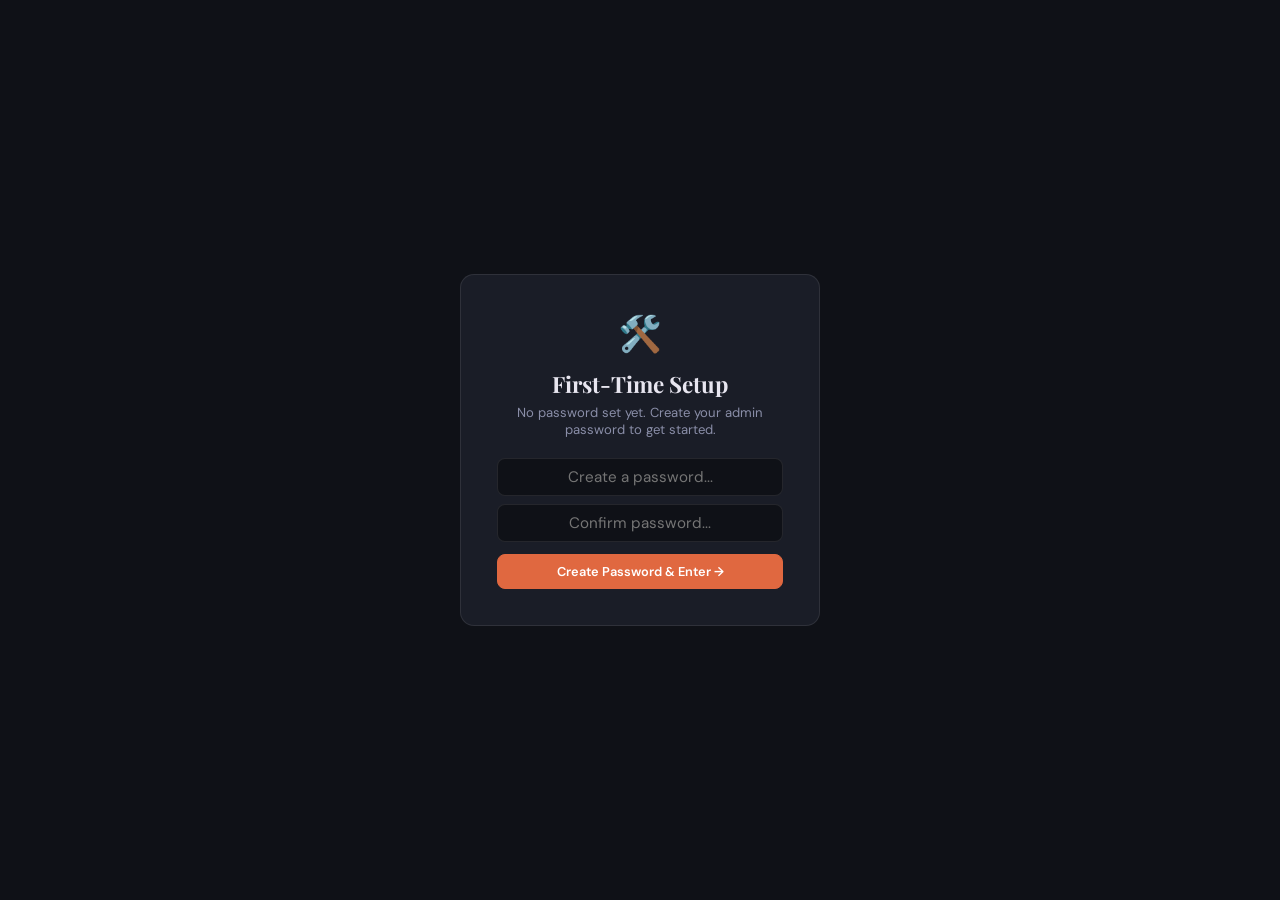
==== admin/index.html @ 73b7eb48 "shoponline files" ====
<!DOCTYPE html>
<html lang="en">
<head>
  <meta charset="UTF-8">
  <meta name="viewport" content="width=device-width, initial-scale=1.0">
  <title>Admin Dashboard — ShopOnline</title>
  <style>
    @import url('https://fonts.googleapis.com/css2?family=Playfair+Display:wght@700;900&family=DM+Sans:wght@300;400;500;600&family=DM+Mono:wght@400;500&display=swap');
    :root {
      --bg:#0f1117; --surf:#1a1d27; --surf2:#242838; --surf3:#2e3348;
      --txt:#e8e6f0; --txt2:#8a8ea8; --line:rgba(255,255,255,.09);
      --terra:#e06840; --gold:#f0b040; --green:#40c080; --err:#e05060; --blue:#5888f8;
      --r:8px; --rl:14px;
    }
    *,*::before,*::after{box-sizing:border-box;margin:0;padding:0}
    html,body{height:100%;overflow:hidden}
    body{font-family:'DM Sans',sans-serif;background:var(--bg);color:var(--txt);font-size:14px}
    a{color:inherit;text-decoration:none}
    button{cursor:pointer;font-family:inherit}
    input,textarea,select{font-family:inherit}
    h1,h2,h3,h4{font-family:'Playfair Display',serif;line-height:1.2}
    ::-webkit-scrollbar{width:6px;height:6px}
    ::-webkit-scrollbar-track{background:var(--surf)}
    ::-webkit-scrollbar-thumb{background:var(--surf3);border-radius:4px}

    /* LAYOUT */
    .layout{display:grid;grid-template-columns:220px 1fr;height:100vh}
    .sidebar{background:var(--surf);border-right:1px solid var(--line);display:flex;flex-direction:column;overflow:hidden}
    .logo{padding:18px 16px;border-bottom:1px solid var(--line)}
    .logo-title{font-size:1.15rem;font-weight:900;color:var(--txt)}
    .logo-title span{color:var(--terra)}
    .logo-sub{font-size:.7rem;color:var(--txt2);margin-top:2px}
    .sidenav{flex:1;overflow-y:auto;padding:10px 8px}
    .nav-group{font-size:.65rem;font-weight:700;letter-spacing:.1em;text-transform:uppercase;color:var(--txt2);padding:12px 10px 5px}
    .nav-item{display:flex;align-items:center;gap:9px;padding:9px 10px;border-radius:var(--r);color:var(--txt2);font-size:.84rem;font-weight:500;cursor:pointer;transition:all .15s;margin-bottom:1px;border:none;background:none;width:100%;text-align:left}
    .nav-item:hover{background:var(--surf2);color:var(--txt)}
    .nav-item.active{background:rgba(224,104,64,.15);color:var(--terra)}
    .nav-item .ni{font-size:.95rem;width:18px;flex-shrink:0}
    .nav-badge{margin-left:auto;background:var(--terra);color:#fff;font-size:.65rem;font-weight:700;padding:2px 6px;border-radius:10px}
    .sidebar-foot{padding:10px 8px;border-top:1px solid var(--line)}
    .sidebar-foot a{display:flex;align-items:center;gap:8px;padding:8px 10px;font-size:.8rem;color:var(--txt2);border-radius:var(--r);transition:color .15s}
    .sidebar-foot a:hover{color:var(--terra)}

    /* MAIN */
    .main{display:flex;flex-direction:column;overflow:hidden}
    .topbar{display:flex;align-items:center;justify-content:space-between;padding:0 20px;height:52px;border-bottom:1px solid var(--line);background:var(--surf);flex-shrink:0;gap:12px}
    .topbar-left{display:flex;align-items:center;gap:10px}
    .topbar-title{font-size:.92rem;font-weight:600}
    .dirty-dot{width:7px;height:7px;background:var(--gold);border-radius:50%;display:none}
    .dirty-dot.show{display:block}
    .topbar-right{display:flex;gap:8px}
    .content{flex:1;overflow-y:auto;padding:20px}

    /* CARDS */
    .card{background:var(--surf);border:1px solid var(--line);border-radius:var(--rl);padding:18px}
    .card-sm{padding:14px}
    .grid2{display:grid;grid-template-columns:1fr 1fr;gap:16px}
    .grid3{display:grid;grid-template-columns:1fr 1fr 1fr;gap:16px}
    .grid4{display:grid;grid-template-columns:repeat(4,1fr);gap:14px;margin-bottom:20px}
    .stat-n{font-family:'Playfair Display',serif;font-size:1.9rem;font-weight:900;line-height:1}
    .stat-l{font-size:.72rem;color:var(--txt2);text-transform:uppercase;letter-spacing:.06em;margin-top:4px}

    /* BUTTONS */
    .btn{display:inline-flex;align-items:center;gap:6px;padding:8px 14px;border-radius:var(--r);font-size:.8rem;font-weight:600;border:1.5px solid transparent;transition:all .15s;cursor:pointer;white-space:nowrap}
    .btn-p{background:var(--terra);color:#fff;border-color:var(--terra)}
    .btn-p:hover{filter:brightness(1.1)}
    .btn-g{background:transparent;color:var(--txt2);border-color:var(--line)}
    .btn-g:hover{color:var(--txt);border-color:var(--txt2)}
    .btn-ok{background:var(--green);color:#1a1d27;border-color:var(--green)}
    .btn-ok:hover{filter:brightness(1.05)}
    .btn-red{background:transparent;color:var(--err);border-color:var(--err)}
    .btn-red:hover{background:var(--err);color:#fff}
    .btn-blue{background:var(--blue);color:#fff;border-color:var(--blue)}
    .btn-sm{padding:5px 10px;font-size:.75rem}
    .btn:disabled{opacity:.5;cursor:not-allowed}

    /* FORMS */
    .fg{margin-bottom:14px}
    .fl{display:block;font-size:.72rem;font-weight:700;color:var(--txt2);margin-bottom:4px;text-transform:uppercase;letter-spacing:.05em}
    .fi,.fs,.ft{width:100%;padding:8px 11px;background:var(--bg);border:1.5px solid var(--line);border-radius:var(--r);font-size:.84rem;color:var(--txt);outline:none;transition:border-color .15s}
    .fi:focus,.fs:focus,.ft:focus{border-color:var(--terra)}
    .ft{resize:vertical;min-height:70px}
    .fs{appearance:none;cursor:pointer}
    .fi-mono{font-family:'DM Mono',monospace;font-size:.8rem}
    .toggle-row{display:flex;align-items:center;gap:10px;padding:10px;background:var(--surf2);border-radius:var(--r)}
    .toggle-label{flex:1;font-size:.84rem}
    .toggle-sub{font-size:.72rem;color:var(--txt2)}
    input[type=checkbox]{width:36px;height:20px;accent-color:var(--terra);cursor:pointer;flex-shrink:0}
    input[type=color]{width:34px;height:34px;border:1.5px solid var(--line);border-radius:var(--r);cursor:pointer;background:none;padding:2px}

    /* TABLE */
    .tbl{width:100%;border-collapse:collapse}
    .tbl th{text-align:left;padding:9px 12px;font-size:.7rem;font-weight:700;letter-spacing:.07em;text-transform:uppercase;color:var(--txt2);border-bottom:1px solid var(--line)}
    .tbl td{padding:10px 12px;font-size:.82rem;border-bottom:1px solid var(--line);vertical-align:middle}
    .tbl tr:last-child td{border-bottom:none}
    .tbl tr:hover td{background:rgba(255,255,255,.02)}

    /* BADGE */
    .badge{display:inline-block;padding:3px 8px;border-radius:100px;font-size:.68rem;font-weight:700}
    .b-new{background:rgba(88,136,248,.18);color:var(--blue)}
    .b-contacted{background:rgba(240,176,64,.18);color:var(--gold)}
    .b-done{background:rgba(64,192,128,.18);color:var(--green)}

    /* PUBLISH */
    .pub-bar{background:rgba(224,104,64,.1);border:1px solid rgba(224,104,64,.25);border-radius:var(--r);padding:12px 16px;display:flex;align-items:center;justify-content:space-between;margin-bottom:18px;gap:12px}
    .pub-bar p{font-size:.8rem;color:var(--terra)}

    /* MODAL */
    .modal-bg{position:fixed;inset:0;background:rgba(0,0,0,.75);z-index:9000;display:flex;align-items:center;justify-content:center;padding:16px}
    .modal{background:var(--surf);border:1px solid var(--line);border-radius:var(--rl);padding:24px;max-width:640px;width:100%;max-height:85vh;overflow-y:auto}
    .modal-head{display:flex;justify-content:space-between;align-items:center;margin-bottom:18px}
    .modal-head h3{font-size:1.1rem}

    /* LOADING */
    .ov{position:fixed;inset:0;background:rgba(15,17,23,.8);z-index:9999;display:flex;align-items:center;justify-content:center}
    .spin{width:34px;height:34px;border:3px solid rgba(224,104,64,.2);border-top-color:var(--terra);border-radius:50%;animation:spin .65s linear infinite}
    @keyframes spin{to{transform:rotate(360deg)}}

    /* TOAST */
    .toasts{position:fixed;top:14px;right:14px;z-index:9998;display:flex;flex-direction:column;gap:8px}
    .toast{background:var(--surf2);color:var(--txt);padding:10px 14px;border-radius:var(--r);font-size:.8rem;font-weight:500;border-left:3px solid var(--terra);box-shadow:0 8px 24px rgba(0,0,0,.5);animation:tin .25s ease;max-width:300px}
    .toast.ok{border-left-color:var(--green)}
    .toast.err{border-left-color:var(--err)}
    @keyframes tin{from{opacity:0;transform:translateX(16px)}to{opacity:1;transform:none}}

    /* AUTH GATE */
    .gate{position:fixed;inset:0;background:var(--bg);display:flex;align-items:center;justify-content:center;z-index:9999}
    .gate-box{background:var(--surf);border:1px solid var(--line);border-radius:var(--rl);padding:36px;max-width:360px;width:90%;text-align:center}

    /* SECTION HEADERS */
    .sh{display:flex;align-items:center;justify-content:space-between;margin-bottom:14px}
    .sh-t{font-size:.88rem;font-weight:700}

    /* Plan editor card */
    .plan-card{border:1px solid var(--line);border-radius:var(--rl);padding:14px;margin-bottom:12px}
    .plan-card.featured{border-color:var(--terra)}

    /* Code block */
    .code-block{background:var(--bg);border:1px solid var(--line);border-radius:var(--r);padding:14px;font-family:'DM Mono',monospace;font-size:.75rem;color:var(--green);white-space:pre-wrap;overflow-x:auto;max-height:300px;overflow-y:auto}

    /* Steps indicator */
    .step-ind{display:flex;gap:8px;margin-bottom:18px}
    .step-dot{width:8px;height:8px;border-radius:50%;background:var(--surf3)}
    .step-dot.done{background:var(--green)}
    .step-dot.active{background:var(--terra)}

    @media(max-width:800px){
      .layout{grid-template-columns:1fr}
      .sidebar{display:none}
      .grid4{grid-template-columns:1fr 1fr}
    }
  </style>
</head>
<body>

<!-- AUTH GATE -->
<div class="gate" id="gate">
  <div class="gate-box">
    <div id="gateSetup" style="display:none">
      <div style="font-size:2.2rem;margin-bottom:14px">🛠️</div>
      <h2 style="font-size:1.4rem;margin-bottom:6px">First-Time Setup</h2>
      <p style="font-size:.82rem;color:var(--txt2);margin-bottom:20px">No password set yet. Create your admin password to get started.</p>
      <input type="password" id="pwSetup" class="fi" placeholder="Create a password..." style="text-align:center;margin-bottom:8px;font-size:.95rem" autocomplete="new-password">
      <input type="password" id="pwSetupConfirm" class="fi" placeholder="Confirm password..." style="text-align:center;margin-bottom:4px;font-size:.95rem" autocomplete="new-password">
      <div id="pwSetupErr" style="display:none;font-size:.72rem;color:var(--err);margin-bottom:10px;text-align:left">❌ Passwords don't match or too short (min 6 chars)</div>
      <button class="btn btn-p" style="width:100%;justify-content:center;margin-top:8px" onclick="setupPassword()">Create Password & Enter →</button>
    </div>
    <div id="gateLogin">
      <div style="font-size:2.2rem;margin-bottom:14px">🔒</div>
      <h2 style="font-size:1.4rem;margin-bottom:6px">Admin Access</h2>
      <p style="font-size:.82rem;color:var(--txt2);margin-bottom:20px">Enter your password to open the dashboard</p>
      <input type="password" id="pwInput" class="fi" placeholder="Password..." style="text-align:center;margin-bottom:12px;font-size:.95rem" autocomplete="current-password">
      <button class="btn btn-p" style="width:100%;justify-content:center" onclick="checkAuth()">Unlock Dashboard →</button>
    </div>
  </div>
</div>

<!-- MAIN LAYOUT -->
<div class="layout" id="app" style="display:none">

  <!-- SIDEBAR -->
  <aside class="sidebar">
    <div class="logo">
      <div class="logo-title">Shop<span>Online</span></div>
      <div class="logo-sub">Admin Panel</div>
    </div>
    <nav class="sidenav">
      <div class="nav-group">Dashboard</div>
      <button class="nav-item active" data-p="overview" onclick="nav(this)"><span class="ni">📊</span>Overview<span class="nav-badge" id="nbNew" style="display:none">0</span></button>
      <button class="nav-item" data-p="clients" onclick="nav(this)"><span class="ni">📥</span>Submissions</button>

      <div class="nav-group">Content</div>
      <button class="nav-item" data-p="site" onclick="nav(this)"><span class="ni">⚙️</span>Site Settings</button>
      <button class="nav-item" data-p="hero" onclick="nav(this)"><span class="ni">🏠</span>Hero Section</button>
      <button class="nav-item" data-p="services" onclick="nav(this)"><span class="ni">🛠️</span>Services</button>
      <button class="nav-item" data-p="portfolio" onclick="nav(this)"><span class="ni">🖼️</span>Portfolio</button>
      <button class="nav-item" data-p="pricing" onclick="nav(this)"><span class="ni">💰</span>Pricing Plans</button>
      <button class="nav-item" data-p="testimonials" onclick="nav(this)"><span class="ni">⭐</span>Testimonials</button>

      <div class="nav-group">System</div>
      <button class="nav-item" data-p="integrations" onclick="nav(this)"><span class="ni">🔗</span>Integrations</button>
      <button class="nav-item" data-p="publish" onclick="nav(this)"><span class="ni">🚀</span>Publish & Deploy</button>
      <button class="nav-item" data-p="settings" onclick="nav(this)"><span class="ni">🔑</span>Password & Security</button>
    </nav>
    <div class="sidebar-foot">
      <a href="/" target="_blank"><span>←</span> View Website</a>
      <a href="#" onclick="logout()"><span>🚪</span> Logout</a>
    </div>
  </aside>

  <!-- MAIN -->
  <div class="main">
    <div class="topbar">
      <div class="topbar-left">
        <div class="topbar-title" id="topTitle">Overview</div>
        <div class="dirty-dot" id="dirtyDot" title="Unsaved changes"></div>
      </div>
      <div class="topbar-right">
        <button class="btn btn-g btn-sm" onclick="loadAll()">↻ Reload</button>
        <button class="btn btn-g btn-sm" onclick="saveLocal()">💾 Save</button>
        <button class="btn btn-p btn-sm" onclick="nav(document.querySelector('[data-p=publish]'))">🚀 Publish</button>
      </div>
    </div>
    <div class="content" id="pg"></div>
  </div>
</div>

<!-- OVERLAYS -->
<div class="ov" id="ov" style="display:none"><div class="spin"></div></div>
<div class="toasts" id="tc"></div>

<!-- MODAL CONTAINER -->
<div class="modal-bg" id="modalBg" style="display:none" onclick="if(event.target===this)closeModal()">
  <div class="modal" id="modalBox"></div>
</div>

<script>
'use strict';
/* =============================================
   STATE
   ============================================= */
let S = { site:{}, pages:{}, clients:{submissions:[]}, dirty:false, currentPage:'overview', githubToken:'' };

/* =============================================
   AUTH
   ============================================= */
const PASS = localStorage.getItem('so_adm_p') || '';

function checkAuth(){
  const v = document.getElementById('pwInput').value;
  if(v===PASS || v===atob(localStorage.getItem('so_adm_h')||'')){
    localStorage.setItem('so_admin','true');
    localStorage.setItem('so_adm_h', btoa(v));
    document.getElementById('gate').style.display='none';
    document.getElementById('app').style.display='grid';
    loadAll();
  } else {
    toast('Incorrect password','err');
    document.getElementById('pwInput').value='';
  }
}
document.getElementById('pwInput').addEventListener('keydown',e=>{if(e.key==='Enter')checkAuth()});
document.getElementById('pwSetup').addEventListener('keydown',e=>{if(e.key==='Enter')document.getElementById('pwSetupConfirm').focus()});
document.getElementById('pwSetupConfirm').addEventListener('keydown',e=>{if(e.key==='Enter')setupPassword()});

function setupPassword(){
  const p1 = document.getElementById('pwSetup').value;
  const p2 = document.getElementById('pwSetupConfirm').value;
  const err = document.getElementById('pwSetupErr');
  if(p1.length < 6 || p1 !== p2){ err.style.display='block'; return; }
  err.style.display='none';
  localStorage.setItem('so_adm_p', p1);
  localStorage.setItem('so_adm_h', btoa(p1));
  localStorage.setItem('so_admin','true');
  document.getElementById('gate').style.display='none';
  document.getElementById('app').style.display='grid';
  loadAll();
}

function logout(){
  localStorage.removeItem('so_admin');
  location.reload();
}

window.addEventListener('DOMContentLoaded',()=>{
  S.githubToken = localStorage.getItem('so_gh_token')||'';
  const alreadyIn = localStorage.getItem('so_admin')==='true'
                 || new URLSearchParams(location.search).get('admin')==='true';
  if(alreadyIn){
    document.getElementById('gate').style.display='none';
    document.getElementById('app').style.display='grid';
    loadAll();
    return;
  }
  // Show gate — decide login vs first-run setup
  const hasPassword = !!localStorage.getItem('so_adm_p');
  document.getElementById('gate').style.display='flex';
  document.getElementById('gateLogin').style.display = hasPassword ? 'block' : 'none';
  document.getElementById('gateSetup').style.display = hasPassword ? 'none' : 'block';
});

/* =============================================
   DATA LOADING
   ============================================= */
async function loadAll(){
  showOv(true);
  try {
    const v = '?v='+Date.now();
    [S.site, S.pages, S.clients] = await Promise.all([
      fetch('/data/site.json'+v).then(r=>r.json()).catch(()=>({})),
      fetch('/data/pages.json'+v).then(r=>r.json()).catch(()=>({})),
      fetch('/data/clients.json'+v).then(r=>r.json()).catch(()=>({submissions:[]}))
    ]);
    // merge localStorage submissions
    try{
      const loc = JSON.parse(localStorage.getItem('so_submissions')||'[]');
      const ids = new Set((S.clients.submissions||[]).map(x=>x.id));
      loc.filter(x=>!ids.has(x.id)).forEach(x=>S.clients.submissions.unshift(x));
    }catch(e){}
    // restore local edits
    try{
      const ls = localStorage.getItem('so_site_data'); if(ls) S.site=JSON.parse(ls);
      const lp = localStorage.getItem('so_pages_data'); if(lp) S.pages=JSON.parse(lp);
    }catch(e){}
    updateBadge();
    render();
  } catch(e){ toast('Load error: '+e.message,'err'); }
  showOv(false);
}

function saveLocal(){
  localStorage.setItem('so_site_data', JSON.stringify(S.site));
  localStorage.setItem('so_pages_data', JSON.stringify(S.pages));
  S.dirty=false;
  document.getElementById('dirtyDot').classList.remove('show');
  toast('Saved locally. Click Publish to deploy.','ok');
}

function markDirty(){
  S.dirty=true;
  document.getElementById('dirtyDot').classList.add('show');
}

function updateBadge(){
  const n = (S.clients.submissions||[]).filter(x=>x.status==='new'||!x.status).length;
  const el = document.getElementById('nbNew');
  if(el){ el.textContent=n; el.style.display=n?'inline':'none'; }
}

/* =============================================
   NAVIGATION
   ============================================= */
function nav(el){
  if(!el) return;
  document.querySelectorAll('.nav-item').forEach(x=>x.classList.remove('active'));
  el.classList.add('active');
  S.currentPage = el.dataset.p;
  document.getElementById('topTitle').textContent = el.textContent.trim().replace(/\d+$/,'');
  render();
}

function render(){
  const map = {overview,clients,site,hero,services,portfolio,pricing,testimonials,integrations,publish,settings};
  const html = map[S.currentPage] ? map[S.currentPage]() : '<p style="color:var(--txt2)">Page coming soon</p>';
  document.getElementById('pg').innerHTML = html;
  bindAll();
}

/* =============================================
   TOAST / OV / MODAL
   ============================================= */
function toast(msg,type=''){
  const t=document.createElement('div');
  t.className='toast '+(type||'');
  t.textContent=msg;
  document.getElementById('tc').appendChild(t);
  setTimeout(()=>{t.style.opacity='0';t.style.transform='translateX(14px)';t.style.transition='all .25s';setTimeout(()=>t.remove(),250)},3200);
}
function showOv(s){ document.getElementById('ov').style.display=s?'flex':'none'; }
function openModal(html){ document.getElementById('modalBox').innerHTML=html; document.getElementById('modalBg').style.display='flex'; }
function closeModal(){ document.getElementById('modalBg').style.display='none'; }

/* =============================================
   BIND EVENTS (called after each render)
   ============================================= */
function bindAll(){
  // Auto-bind data-bind inputs
  document.querySelectorAll('[data-bind]').forEach(el=>{
    el.addEventListener('input',()=>{
      const path = el.dataset.bind.split('.');
      let obj = S[path[0]];
      if(!obj) return;
      for(let i=1;i<path.length-1;i++){
        if(obj[path[i]]===undefined) obj[path[i]]={};
        obj=obj[path[i]];
      }
      obj[path[path.length-1]] = el.type==='checkbox' ? el.checked : el.value;
      markDirty();
    });
  });
}

/* =============================================
   PAGE: OVERVIEW
   ============================================= */
function overview(){
  const subs = S.clients.submissions||[];
  const newC = subs.filter(x=>!x.status||x.status==='new').length;
  const now = new Date();
  const monthC = subs.filter(x=>{ const d=new Date(x.timestamp); return d.getMonth()===now.getMonth()&&d.getFullYear()===now.getFullYear(); }).length;
  const recent = subs.slice(0,6);
  return `
  <div class="grid4">
    <div class="card stat-card"><div class="stat-l">Total Leads</div><div class="stat-n" style="color:var(--terra)">${subs.length}</div></div>
    <div class="card stat-card"><div class="stat-l">New (Unread)</div><div class="stat-n" style="color:var(--blue)">${newC}</div></div>
    <div class="card stat-card"><div class="stat-l">This Month</div><div class="stat-n" style="color:var(--green)">${monthC}</div></div>
    <div class="card stat-card"><div class="stat-l">Plans Active</div><div class="stat-n">${(S.pages.pricing?.plans||[]).length}</div></div>
  </div>
  <div class="grid2">
    <div class="card">
      <div class="sh"><div class="sh-t">Recent Submissions</div><button class="btn btn-g btn-sm" onclick="nav(document.querySelector('[data-p=clients]'))">All →</button></div>
      ${recent.length ? recent.map(s=>`
        <div style="display:flex;justify-content:space-between;align-items:center;padding:9px 0;border-bottom:1px solid var(--line)">
          <div>
            <div style="font-weight:600;font-size:.84rem">${esc(s.shopName||'?')}</div>
            <div style="font-size:.72rem;color:var(--txt2)">${esc(s.name)} · ${esc(s.category||'')}</div>
          </div>
          <span class="badge b-${s.status||'new'}">${s.status||'new'}</span>
        </div>`).join('') : '<p style="color:var(--txt2);font-size:.82rem;padding:12px 0">No submissions yet</p>'}
    </div>
    <div class="card">
      <div class="sh-t" style="margin-bottom:14px">Quick Actions</div>
      <div style="display:flex;flex-direction:column;gap:8px">
        <button class="btn btn-g" style="justify-content:flex-start" onclick="nav(document.querySelector('[data-p=site]'))">⚙️ Edit Site Settings</button>
        <button class="btn btn-g" style="justify-content:flex-start" onclick="nav(document.querySelector('[data-p=pricing]'))">💰 Update Pricing Plans</button>
        <button class="btn btn-g" style="justify-content:flex-start" onclick="nav(document.querySelector('[data-p=portfolio]'))">🖼️ Add Portfolio Item</button>
        <button class="btn btn-g" style="justify-content:flex-start" onclick="nav(document.querySelector('[data-p=testimonials]'))">⭐ Edit Testimonials</button>
        <button class="btn btn-g" style="justify-content:flex-start" onclick="nav(document.querySelector('[data-p=publish]'))">🚀 Deploy to GitHub</button>
        <a href="/" target="_blank" class="btn btn-g" style="justify-content:flex-start">👁️ View Live Site</a>
      </div>
    </div>
  </div>`;
}

/* =============================================
   PAGE: CLIENTS
   ============================================= */
function clients(){
  const subs = S.clients.submissions||[];
  return `
  <div class="sh">
    <div>
      <div style="font-size:.92rem;font-weight:700">Client Submissions</div>
      <div style="font-size:.72rem;color:var(--txt2);margin-top:2px">${subs.length} total · Sources: form + localStorage</div>
    </div>
    <div style="display:flex;gap:8px">
      <button class="btn btn-g btn-sm" onclick="clearLocalSubs()">🗑️ Clear Local</button>
      <button class="btn btn-g btn-sm" onclick="exportCSV()">📥 CSV Export</button>
    </div>
  </div>
  <div class="card" style="overflow-x:auto">
    <table class="tbl">
      <thead>
        <tr>
          <th>#</th><th>Shop / Name</th><th>Category</th><th>Contact</th>
          <th>Budget</th><th>Date</th><th>Status</th><th>Actions</th>
        </tr>
      </thead>
      <tbody>
        ${subs.length ? subs.map((s,i)=>`
          <tr>
            <td style="color:var(--txt2);font-size:.72rem">${i+1}</td>
            <td>
              <div style="font-weight:600">${esc(s.shopName||'?')}</div>
              <div style="font-size:.72rem;color:var(--txt2)">${esc(s.name)}</div>
            </td>
            <td><div style="font-size:.78rem">${esc(s.category||'?')}</div></td>
            <td>
              <div style="font-size:.78rem">${esc(s.whatsapp||'')}</div>
              <div style="font-size:.72rem;color:var(--txt2)">${esc(s.email||'')}</div>
            </td>
            <td style="font-size:.78rem">${esc(s.budget||'—')}</td>
            <td style="font-size:.72rem;color:var(--txt2)">${s.timestamp ? new Date(s.timestamp).toLocaleDateString('en-IN') : '?'}</td>
            <td>
              <select class="fs" style="font-size:.72rem;padding:4px 8px" onchange="setStatus(${i},this.value)">
                <option value="new" ${(!s.status||s.status==='new')?'selected':''}>🔵 New</option>
                <option value="contacted" ${s.status==='contacted'?'selected':''}>🟡 Contacted</option>
                <option value="done" ${s.status==='done'?'selected':''}>🟢 Done</option>
              </select>
            </td>
            <td>
              <button class="btn btn-g btn-sm" onclick="viewSub(${i})">View</button>
            </td>
          </tr>`).join('')
        : `<tr><td colspan="8" style="text-align:center;padding:40px;color:var(--txt2)">No submissions yet. They appear here when the form is filled.</td></tr>`}
      </tbody>
    </table>
  </div>`;
}

function setStatus(i,val){
  S.clients.submissions[i].status = val;
  updateBadge();
  toast('Status updated','ok');
  // Persist to localStorage
  localStorage.setItem('so_submissions', JSON.stringify(S.clients.submissions.filter(s=>s.id?.startsWith('c_')&&!s.id?.startsWith('c_sample'))));
}

function viewSub(i){
  const s = S.clients.submissions[i];
  if(!s) return;
  const features = s.features ? Object.entries(s.features).filter(([,v])=>v).map(([k])=>k).join(', ')||'None' : 'N/A';
  openModal(`
    <div class="modal-head">
      <h3>${esc(s.shopName)}</h3>
      <button class="btn btn-g btn-sm" onclick="closeModal()">✕ Close</button>
    </div>
    <div class="grid2" style="gap:14px;margin-bottom:14px">
      <div class="fg"><div class="fl">Name</div><div class="fi-mono" style="padding:8px;background:var(--bg);border-radius:var(--r)">${esc(s.name)}</div></div>
      <div class="fg"><div class="fl">Category</div><div class="fi-mono" style="padding:8px;background:var(--bg);border-radius:var(--r)">${esc(s.category)}</div></div>
      <div class="fg"><div class="fl">WhatsApp</div><div>${esc(s.whatsapp)} <a href="https://wa.me/${s.whatsapp?.replace(/\D/g,'')}" target="_blank" style="color:var(--green);font-size:.75rem;margin-left:6px">Open →</a></div></div>
      <div class="fg"><div class="fl">Email</div><div>${esc(s.email)}</div></div>
      <div class="fg"><div class="fl">Location</div><div>${esc(s.location)}</div></div>
      <div class="fg"><div class="fl">Budget</div><div>${esc(s.budget)}</div></div>
      <div class="fg"><div class="fl">Timeline</div><div>${esc(s.timeline||'—')}</div></div>
      <div class="fg"><div class="fl">Pages</div><div>${(s.pages||[]).join(', ')||'—'}</div></div>
    </div>
    <div class="fg"><div class="fl">Features</div><div>${features}</div></div>
    <div class="fg"><div class="fl">Additional Requirements</div><div style="white-space:pre-wrap;font-size:.8rem;color:var(--txt2)">${esc(s.additionalRequirements||'—')}</div></div>
    ${s.promptSummary ? `
    <div class="fg">
      <div class="fl">Auto-Generated Prompt Summary</div>
      <div class="code-block">${esc(s.promptSummary)}</div>
      <button class="btn btn-g btn-sm" style="margin-top:8px" onclick="navigator.clipboard.writeText(${JSON.stringify(s.promptSummary)}).then(()=>toast('Copied!','ok'))">📋 Copy Prompt</button>
    </div>` : ''}
    <div style="display:flex;gap:8px;margin-top:16px">
      <a href="https://wa.me/${(s.whatsapp||'').replace(/\D/g,'')}?text=Hi+${encodeURIComponent(s.name)}%2C+this+is+ShopOnline+regarding+your+enquiry." target="_blank" class="btn btn-ok">💬 WhatsApp</a>
      <a href="mailto:${s.email}?subject=Your ShopOnline Enquiry&body=Hi ${s.name}," class="btn btn-blue">📧 Email</a>
    </div>
  `);
}

function exportCSV(){
  const subs = S.clients.submissions||[];
  if(!subs.length){toast('No submissions to export','err');return;}
  const headers = ['id','timestamp','name','shopName','category','whatsapp','email','location','budget','timeline','status'];
  const rows = subs.map(s=>headers.map(h=>`"${(s[h]||'').toString().replace(/"/g,'""')}"`).join(','));
  const csv = [headers.join(','),...rows].join('\n');
  const a=document.createElement('a');
  a.href='data:text/csv;charset=utf-8,'+encodeURIComponent(csv);
  a.download='shoponline_leads_'+new Date().toISOString().slice(0,10)+'.csv';
  a.click();
  toast('CSV exported','ok');
}

function clearLocalSubs(){
  if(!confirm('Remove locally-stored submissions? (Does not affect server data)')) return;
  localStorage.removeItem('so_submissions');
  S.clients.submissions = S.clients.submissions.filter(s=>s.id==='c_sample_001');
  toast('Local submissions cleared','ok');
  render();
}

/* =============================================
   PAGE: SITE SETTINGS
   ============================================= */
function site(){
  const d = S.site;
  return `
  <div class="pub-bar"><p>⚠️ Changes saved locally until you Publish to GitHub</p><button class="btn btn-p btn-sm" onclick="saveLocal()">💾 Save Now</button></div>
  <div class="grid2">
    <div class="card">
      <div class="sh-t" style="margin-bottom:14px">Basic Info</div>
      <div class="fg"><label class="fl">Site Name</label><input class="fi" data-bind="site.name" value="${esc(d.name||'')}"></div>
      <div class="fg"><label class="fl">Tagline</label><textarea class="ft" data-bind="site.tagline">${esc(d.tagline||'')}</textarea></div>
      <div class="fg">
        <label class="fl">Primary Color</label>
        <div style="display:flex;gap:8px;align-items:center">
          <input type="color" value="${d.primaryColor||'#c85a2a'}" oninput="S.site.primaryColor=this.value;this.nextElementSibling.value=this.value;markDirty()">
          <input class="fi fi-mono" style="flex:1" value="${d.primaryColor||'#c85a2a'}" oninput="S.site.primaryColor=this.value;this.previousElementSibling.value=this.value;markDirty()">
        </div>
      </div>
      <div class="fg">
        <label class="fl">Accent Color</label>
        <div style="display:flex;gap:8px;align-items:center">
          <input type="color" value="${d.accentColor||'#d4a254'}" oninput="S.site.accentColor=this.value;this.nextElementSibling.value=this.value;markDirty()">
          <input class="fi fi-mono" style="flex:1" value="${d.accentColor||'#d4a254'}" oninput="S.site.accentColor=this.value;this.previousElementSibling.value=this.value;markDirty()">
        </div>
      </div>
    </div>
    <div class="card">
      <div class="sh-t" style="margin-bottom:14px">Contact Info</div>
      <div class="fg"><label class="fl">Email</label><input class="fi" data-bind="site.contact.email" value="${esc(d.contact?.email||'')}"></div>
      <div class="fg"><label class="fl">Phone</label><input class="fi" data-bind="site.contact.phone" value="${esc(d.contact?.phone||'')}"></div>
      <div class="fg"><label class="fl">WhatsApp (digits only)</label><input class="fi" data-bind="site.contact.whatsapp" value="${esc(d.contact?.whatsapp||'')}"></div>
      <div class="fg"><label class="fl">Address</label><input class="fi" data-bind="site.contact.address" value="${esc(d.contact?.address||'')}"></div>
    </div>
    <div class="card">
      <div class="sh-t" style="margin-bottom:14px">Social Media</div>
      ${['instagram','facebook','linkedin'].map(s=>`<div class="fg"><label class="fl">${s.charAt(0).toUpperCase()+s.slice(1)}</label><input class="fi" data-bind="site.social.${s}" value="${esc(d.social?.[s]||'')}"></div>`).join('')}
      <div class="fg"><label class="fl">WhatsApp Link</label><input class="fi" data-bind="site.social.whatsapp" value="${esc(d.social?.whatsapp||'')}"></div>
    </div>
    <div class="card">
      <div class="sh-t" style="margin-bottom:14px">SEO</div>
      <div class="fg"><label class="fl">Page Title</label><input class="fi" data-bind="site.seo.title" value="${esc(d.seo?.title||'')}"></div>
      <div class="fg"><label class="fl">Meta Description</label><textarea class="ft" data-bind="site.seo.description">${esc(d.seo?.description||'')}</textarea></div>
      <div class="fg"><label class="fl">Keywords</label><input class="fi" data-bind="site.seo.keywords" value="${esc(d.seo?.keywords||'')}"></div>
    </div>
  </div>
  <div style="margin-top:16px;display:flex;gap:10px">
    <button class="btn btn-p" onclick="saveLocal()">💾 Save Changes</button>
    <button class="btn btn-g" onclick="previewJSON('site')">👁️ Preview JSON</button>
  </div>`;
}

/* =============================================
   PAGE: HERO
   ============================================= */
function hero(){
  const h = S.site.hero||{};
  return `
  <div class="pub-bar"><p>Editing the home page hero section</p><button class="btn btn-p btn-sm" onclick="saveLocal()">💾 Save</button></div>
  <div class="card" style="max-width:720px">
    <div class="sh-t" style="margin-bottom:16px">Hero Section</div>
    <div class="fg"><label class="fl">Eyebrow Text (small label above title)</label><input class="fi" data-bind="site.hero.eyebrow" value="${esc(h.eyebrow||'')}"></div>
    <div class="fg"><label class="fl">Main Title (HTML allowed, use &lt;em&gt; for italic)</label><textarea class="ft" data-bind="site.hero.title">${esc(h.title||'')}</textarea></div>
    <div class="fg"><label class="fl">Description</label><textarea class="ft" data-bind="site.hero.description">${esc(h.description||'')}</textarea></div>
    <div class="grid2">
      <div>
        <div class="sh-t" style="margin-bottom:10px;font-size:.8rem">CTA Button 1</div>
        <div class="fg"><label class="fl">Text</label><input class="fi" data-bind="site.hero.cta1.text" value="${esc(h.cta1?.text||'')}"></div>
        <div class="fg"><label class="fl">Link</label><input class="fi" data-bind="site.hero.cta1.href" value="${esc(h.cta1?.href||'')}"></div>
      </div>
      <div>
        <div class="sh-t" style="margin-bottom:10px;font-size:.8rem">CTA Button 2</div>
        <div class="fg"><label class="fl">Text</label><input class="fi" data-bind="site.hero.cta2.text" value="${esc(h.cta2?.text||'')}"></div>
        <div class="fg"><label class="fl">Link</label><input class="fi" data-bind="site.hero.cta2.href" value="${esc(h.cta2?.href||'')}"></div>
      </div>
    </div>
    <div class="sh-t" style="margin-bottom:10px;font-size:.8rem">Stats (3 counters)</div>
    ${(h.stats||[{num:'',label:''},{num:'',label:''},{num:'',label:''}]).map((st,i)=>`
      <div style="display:flex;gap:10px;margin-bottom:10px">
        <input class="fi" placeholder="Number e.g. 150+" value="${esc(st.num)}" oninput="if(!S.site.hero)S.site.hero={};if(!S.site.hero.stats)S.site.hero.stats=[{},{},{}];S.site.hero.stats[${i}].num=this.value;markDirty()">
        <input class="fi" placeholder="Label e.g. Shops Online" value="${esc(st.label)}" oninput="if(!S.site.hero)S.site.hero={};if(!S.site.hero.stats)S.site.hero.stats=[{},{},{}];S.site.hero.stats[${i}].label=this.value;markDirty()">
      </div>`).join('')}
    <button class="btn btn-p" onclick="saveLocal()" style="margin-top:8px">💾 Save Hero</button>
  </div>`;
}

/* =============================================
   PAGE: SERVICES
   ============================================= */
function services(){
  const items = S.pages.services?.items||[];
  return `
  <div class="sh">
    <div class="sh-t">Services (${items.length})</div>
    <button class="btn btn-p btn-sm" onclick="addService()">+ Add Service</button>
  </div>
  <div id="servList">
    ${items.map((s,i)=>`
      <div class="card" style="margin-bottom:12px">
        <div class="sh">
          <div style="display:flex;align-items:center;gap:10px">
            <span style="font-size:1.4rem">${s.icon}</span>
            <div>
              <div style="font-weight:600">${esc(s.title)}</div>
              <div style="font-size:.72rem;color:var(--txt2)">${esc(s.description||'').slice(0,60)}...</div>
            </div>
          </div>
          <div style="display:flex;gap:6px">
            <button class="btn btn-g btn-sm" onclick="editService(${i})">Edit</button>
            <button class="btn btn-red btn-sm" onclick="deleteService(${i})">Delete</button>
          </div>
        </div>
      </div>`).join('')}
  </div>`;
}

function editService(i){
  const items = S.pages.services?.items||[];
  const s = i===-1 ? {id:'s_'+Date.now(),icon:'🛒',title:'',description:'',features:[]} : items[i];
  openModal(`
    <div class="modal-head"><h3>${i===-1?'Add':'Edit'} Service</h3><button class="btn btn-g btn-sm" onclick="closeModal()">✕</button></div>
    <div class="fg"><label class="fl">Icon (emoji)</label><input class="fi" id="si_icon" value="${esc(s.icon||'')}"></div>
    <div class="fg"><label class="fl">Title</label><input class="fi" id="si_title" value="${esc(s.title||'')}"></div>
    <div class="fg"><label class="fl">Description</label><textarea class="ft" id="si_desc">${esc(s.description||'')}</textarea></div>
    <div class="fg"><label class="fl">Features (one per line)</label><textarea class="ft" id="si_feats" style="min-height:100px">${(s.features||[]).join('\n')}</textarea></div>
    <button class="btn btn-p" onclick="saveService(${i})" style="margin-top:4px">💾 Save</button>
  `);
}

function saveService(i){
  if(!S.pages.services) S.pages.services={items:[]};
  const obj = {
    id: i===-1 ? 's_'+Date.now() : (S.pages.services.items[i]?.id||'s_'+Date.now()),
    icon: document.getElementById('si_icon').value.trim(),
    title: document.getElementById('si_title').value.trim(),
    description: document.getElementById('si_desc').value.trim(),
    features: document.getElementById('si_feats').value.split('\n').map(f=>f.trim()).filter(Boolean)
  };
  if(i===-1) S.pages.services.items.push(obj);
  else S.pages.services.items[i]=obj;
  markDirty(); closeModal(); render(); toast('Service saved','ok');
}

function addService(){ editService(-1); }
function deleteService(i){
  if(!confirm('Delete this service?')) return;
  S.pages.services.items.splice(i,1);
  markDirty(); render(); toast('Deleted','ok');
}

/* =============================================
   PAGE: PORTFOLIO
   ============================================= */
function portfolio(){
  const items = S.pages.portfolio?.items||[];
  return `
  <div class="sh">
    <div class="sh-t">Portfolio Items (${items.length})</div>
    <button class="btn btn-p btn-sm" onclick="editPortfolio(-1)">+ Add Item</button>
  </div>
  <div class="grid2">
    ${items.map((p,i)=>`
      <div class="card" style="display:flex;gap:14px;align-items:flex-start">
        <div style="width:52px;height:52px;border-radius:var(--r);background:${p.imageColor||'#e8e0d4'};display:flex;align-items:center;justify-content:center;font-size:1.8rem;flex-shrink:0">${p.image}</div>
        <div style="flex:1;min-width:0">
          <div style="font-weight:600;font-size:.84rem">${esc(p.title)}</div>
          <div style="font-size:.72rem;color:var(--txt2);margin-bottom:6px">${esc(p.category)}</div>
          <div style="font-size:.75rem;color:var(--txt2)">${esc(p.description||'').slice(0,80)}...</div>
        </div>
        <div style="display:flex;flex-direction:column;gap:5px;flex-shrink:0">
          <button class="btn btn-g btn-sm" onclick="editPortfolio(${i})">Edit</button>
          <button class="btn btn-red btn-sm" onclick="deletePortfolio(${i})">Del</button>
        </div>
      </div>`).join('')}
  </div>`;
}

function editPortfolio(i){
  const items = S.pages.portfolio?.items||[];
  const p = i===-1 ? {id:'p_'+Date.now(),image:'🛍️',imageColor:'#f8e8d4',title:'',category:'',description:'',link:'#',tags:[]} : items[i];
  openModal(`
    <div class="modal-head"><h3>${i===-1?'Add':'Edit'} Portfolio Item</h3><button class="btn btn-g btn-sm" onclick="closeModal()">✕</button></div>
    <div class="grid2" style="gap:12px">
      <div class="fg"><label class="fl">Emoji Icon</label><input class="fi" id="pi_img" value="${esc(p.image||'')}"></div>
      <div class="fg"><label class="fl">BG Color</label><input type="color" id="pi_color" value="${p.imageColor||'#f8e8d4'}"><input class="fi" id="pi_colorTxt" value="${p.imageColor||'#f8e8d4'}" oninput="document.getElementById('pi_color').value=this.value"></div>
    </div>
    <div class="fg"><label class="fl">Title</label><input class="fi" id="pi_title" value="${esc(p.title||'')}"></div>
    <div class="fg"><label class="fl">Category</label><input class="fi" id="pi_cat" value="${esc(p.category||'')}"></div>
    <div class="fg"><label class="fl">Description</label><textarea class="ft" id="pi_desc">${esc(p.description||'')}</textarea></div>
    <div class="fg"><label class="fl">Link URL</label><input class="fi" id="pi_link" value="${esc(p.link||'#')}"></div>
    <div class="fg"><label class="fl">Tags (comma separated)</label><input class="fi" id="pi_tags" value="${(p.tags||[]).join(', ')}"></div>
    <button class="btn btn-p" onclick="savePortfolio(${i})" style="margin-top:4px">💾 Save</button>
  `);
}

function savePortfolio(i){
  if(!S.pages.portfolio) S.pages.portfolio={items:[]};
  const color = document.getElementById('pi_color').value;
  const obj = {
    id: i===-1 ? 'p_'+Date.now() : (S.pages.portfolio.items[i]?.id||'p_'+Date.now()),
    image: document.getElementById('pi_img').value.trim(),
    imageColor: color,
    title: document.getElementById('pi_title').value.trim(),
    category: document.getElementById('pi_cat').value.trim(),
    description: document.getElementById('pi_desc').value.trim(),
    link: document.getElementById('pi_link').value.trim(),
    tags: document.getElementById('pi_tags').value.split(',').map(t=>t.trim()).filter(Boolean)
  };
  if(i===-1) S.pages.portfolio.items.push(obj);
  else S.pages.portfolio.items[i]=obj;
  markDirty(); closeModal(); render(); toast('Portfolio item saved','ok');
}

function deletePortfolio(i){
  if(!confirm('Delete this item?')) return;
  S.pages.portfolio.items.splice(i,1);
  markDirty(); render(); toast('Deleted','ok');
}

/* =============================================
   PAGE: PRICING
   ============================================= */
function pricing(){
  const plans = S.pages.pricing?.plans||[];
  return `
  <div class="sh">
    <div>
      <div class="sh-t">Pricing Plans (${plans.length})</div>
      <div style="font-size:.72rem;color:var(--txt2);margin-top:2px">Currency: ${S.pages.pricing?.currency||'₹'}</div>
    </div>
    <div style="display:flex;gap:8px">
      <div class="fg" style="margin:0;display:flex;gap:6px;align-items:center">
        <label class="fl" style="margin:0;white-space:nowrap">Currency:</label>
        <input class="fi" style="width:60px" value="${esc(S.pages.pricing?.currency||'₹')}" oninput="if(!S.pages.pricing)S.pages.pricing={};S.pages.pricing.currency=this.value;markDirty()">
      </div>
      <button class="btn btn-p btn-sm" onclick="editPlan(-1)">+ Add Plan</button>
    </div>
  </div>
  ${plans.map((p,i)=>`
    <div class="plan-card ${p.featured?'featured':''}">
      <div class="sh">
        <div style="display:flex;align-items:center;gap:10px">
          ${p.featured?`<span style="background:var(--terra);color:#fff;font-size:.65rem;font-weight:700;padding:2px 8px;border-radius:100px">FEATURED</span>`:''}
          <div style="font-weight:700">${esc(p.name)}</div>
          <div style="font-family:'DM Mono',monospace;color:var(--terra)">${S.pages.pricing?.currency||'₹'}${(p.price||0).toLocaleString('en-IN')}</div>
        </div>
        <div style="display:flex;gap:6px">
          <button class="btn btn-g btn-sm" onclick="toggleFeatured(${i})">${p.featured?'★ Featured':'☆ Set Featured'}</button>
          <button class="btn btn-g btn-sm" onclick="editPlan(${i})">Edit</button>
          <button class="btn btn-red btn-sm" onclick="deletePlan(${i})">Del</button>
        </div>
      </div>
      <div style="font-size:.78rem;color:var(--txt2);margin-top:4px">${(p.features||[]).length} features · ${esc(p.period||'')}</div>
    </div>`).join('')}`;
}

function editPlan(i){
  const plans = S.pages.pricing?.plans||[];
  const p = i===-1 ? {id:'plan_'+Date.now(),name:'',price:0,period:'one-time',description:'',featured:false,badge:null,features:[],cta:'Get Plan'} : plans[i];
  openModal(`
    <div class="modal-head"><h3>${i===-1?'Add':'Edit'} Plan: ${esc(p.name)||'New'}</h3><button class="btn btn-g btn-sm" onclick="closeModal()">✕</button></div>
    <div class="grid2" style="gap:12px">
      <div class="fg"><label class="fl">Plan Name</label><input class="fi" id="pl_name" value="${esc(p.name||'')}"></div>
      <div class="fg"><label class="fl">Price (number)</label><input class="fi" id="pl_price" type="number" value="${p.price||0}"></div>
      <div class="fg"><label class="fl">Period text</label><input class="fi" id="pl_period" value="${esc(p.period||'')}"></div>
      <div class="fg"><label class="fl">Badge (empty = none)</label><input class="fi" id="pl_badge" value="${esc(p.badge||'')}"></div>
    </div>
    <div class="fg"><label class="fl">Description</label><input class="fi" id="pl_desc" value="${esc(p.description||'')}"></div>
    <div class="fg"><label class="fl">CTA Button Text</label><input class="fi" id="pl_cta" value="${esc(p.cta||'Get Plan')}"></div>
    <div class="fg">
      <label class="fl">Features (one per line, prefix with "-" if NOT included)</label>
      <textarea class="ft fi-mono" id="pl_feats" style="min-height:160px">${(p.features||[]).map(f=>(f.included===false?'-':'')+f.text).join('\n')}</textarea>
      <div style="font-size:.72rem;color:var(--txt2);margin-top:4px">Lines starting with "-" are marked as NOT included</div>
    </div>
    <button class="btn btn-p" onclick="savePlan(${i})" style="margin-top:4px">💾 Save Plan</button>
  `);
}

function savePlan(i){
  if(!S.pages.pricing) S.pages.pricing={currency:'₹',plans:[]};
  const feats = document.getElementById('pl_feats').value.split('\n').map(f=>f.trim()).filter(Boolean).map(f=>({text:f.startsWith('-')?f.slice(1).trim():f, included:!f.startsWith('-')}));
  const badge = document.getElementById('pl_badge').value.trim() || null;
  const obj = {
    id: i===-1 ? 'plan_'+Date.now() : (S.pages.pricing.plans[i]?.id||'plan_'+Date.now()),
    name: document.getElementById('pl_name').value.trim(),
    price: parseFloat(document.getElementById('pl_price').value)||0,
    period: document.getElementById('pl_period').value.trim(),
    description: document.getElementById('pl_desc').value.trim(),
    cta: document.getElementById('pl_cta').value.trim(),
    badge, features: feats,
    featured: i!==-1 ? S.pages.pricing.plans[i]?.featured||false : false
  };
  if(i===-1) S.pages.pricing.plans.push(obj);
  else S.pages.pricing.plans[i]=obj;
  markDirty(); closeModal(); render(); toast('Plan saved','ok');
}

function deletePlan(i){
  if(!confirm('Delete this plan?')) return;
  S.pages.pricing.plans.splice(i,1);
  markDirty(); render(); toast('Deleted','ok');
}

function toggleFeatured(i){
  const plans = S.pages.pricing?.plans||[];
  plans.forEach((p,j)=>{ p.featured=(j===i); });
  markDirty(); render(); toast('Featured plan updated','ok');
}

/* =============================================
   PAGE: TESTIMONIALS
   ============================================= */
function testimonials(){
  const items = S.pages.testimonials||[];
  return `
  <div class="sh">
    <div class="sh-t">Testimonials (${items.length})</div>
    <button class="btn btn-p btn-sm" onclick="editTest(-1)">+ Add</button>
  </div>
  ${items.map((t,i)=>`
    <div class="card" style="margin-bottom:10px">
      <div class="sh">
        <div style="display:flex;align-items:center;gap:10px">
          <div style="width:36px;height:36px;background:var(--terra);border-radius:50%;display:flex;align-items:center;justify-content:center;font-weight:700;font-size:.8rem;flex-shrink:0">${esc(t.avatar||'?')}</div>
          <div>
            <div style="font-weight:600;font-size:.84rem">${esc(t.name)}</div>
            <div style="font-size:.72rem;color:var(--txt2)">${esc(t.role)} · ${'★'.repeat(t.stars||5)}</div>
          </div>
        </div>
        <div style="display:flex;gap:6px">
          <button class="btn btn-g btn-sm" onclick="editTest(${i})">Edit</button>
          <button class="btn btn-red btn-sm" onclick="deleteTest(${i})">Del</button>
        </div>
      </div>
      <p style="font-size:.8rem;color:var(--txt2);font-style:italic;margin-top:8px">"${esc(t.text||'').slice(0,100)}..."</p>
    </div>`).join('')}`;
}

function editTest(i){
  const items = S.pages.testimonials||[];
  const t = i===-1 ? {name:'',role:'',location:'',avatar:'',text:'',stars:5} : items[i];
  openModal(`
    <div class="modal-head"><h3>${i===-1?'Add':'Edit'} Testimonial</h3><button class="btn btn-g btn-sm" onclick="closeModal()">✕</button></div>
    <div class="grid2" style="gap:12px">
      <div class="fg"><label class="fl">Name</label><input class="fi" id="tt_name" value="${esc(t.name||'')}"></div>
      <div class="fg"><label class="fl">Initials (avatar)</label><input class="fi" id="tt_av" value="${esc(t.avatar||'')}"></div>
      <div class="fg"><label class="fl">Role</label><input class="fi" id="tt_role" value="${esc(t.role||'')}"></div>
      <div class="fg"><label class="fl">Location</label><input class="fi" id="tt_loc" value="${esc(t.location||'')}"></div>
    </div>
    <div class="fg"><label class="fl">Stars (1–5)</label><input class="fi" id="tt_stars" type="number" min="1" max="5" value="${t.stars||5}"></div>
    <div class="fg"><label class="fl">Testimonial Text</label><textarea class="ft" id="tt_text" style="min-height:100px">${esc(t.text||'')}</textarea></div>
    <button class="btn btn-p" onclick="saveTest(${i})" style="margin-top:4px">💾 Save</button>
  `);
}

function saveTest(i){
  if(!S.pages.testimonials) S.pages.testimonials=[];
  const obj = {
    id: i===-1 ? 't_'+Date.now() : (S.pages.testimonials[i]?.id||'t_'+Date.now()),
    name: document.getElementById('tt_name').value.trim(),
    avatar: document.getElementById('tt_av').value.trim(),
    role: document.getElementById('tt_role').value.trim(),
    location: document.getElementById('tt_loc').value.trim(),
    stars: parseInt(document.getElementById('tt_stars').value)||5,
    text: document.getElementById('tt_text').value.trim()
  };
  if(i===-1) S.pages.testimonials.push(obj);
  else S.pages.testimonials[i]=obj;
  markDirty(); closeModal(); render(); toast('Testimonial saved','ok');
}

function deleteTest(i){
  if(!confirm('Delete?')) return;
  S.pages.testimonials.splice(i,1);
  markDirty(); render(); toast('Deleted','ok');
}

/* =============================================
   PAGE: INTEGRATIONS
   ============================================= */
function integrations(){
  const f = S.site.features||{};
  return `
  <div class="grid2">
    <div class="card">
      <div class="sh-t" style="margin-bottom:14px">📊 Google Sheets Webhook</div>
      <p style="font-size:.78rem;color:var(--txt2);margin-bottom:12px">Paste your Google Apps Script Web App URL to auto-save form submissions to Google Sheets.</p>
      <div class="fg"><label class="fl">Web App URL</label><input class="fi fi-mono" data-bind="site.features.googleSheetsWebhook" value="${esc(f.googleSheetsWebhook||'')}" placeholder="https://script.google.com/macros/s/..."></div>
      <div class="toggle-row" style="margin-top:8px">
        <div class="toggle-label"><div>Enable Sheets Integration</div><div class="toggle-sub">Saves every form submission to your sheet</div></div>
        <input type="checkbox" ${f.googleSheetsWebhook && !f.googleSheetsWebhook.startsWith('YOUR_') ? 'checked' : ''} onchange="if(!S.site.features)S.site.features={};markDirty()">
      </div>
    </div>

    <div class="card">
      <div class="sh-t" style="margin-bottom:14px">📧 EmailJS Notifications</div>
      <p style="font-size:.78rem;color:var(--txt2);margin-bottom:12px">Receive an email whenever a new form is submitted. Requires a free EmailJS account.</p>
      <div class="fg"><label class="fl">Service ID</label><input class="fi fi-mono" data-bind="site.features.emailjsServiceId" value="${esc(f.emailjsServiceId||'')}" placeholder="service_xxxxxxx"></div>
      <div class="fg"><label class="fl">Template ID</label><input class="fi fi-mono" data-bind="site.features.emailjsTemplateId" value="${esc(f.emailjsTemplateId||'')}" placeholder="template_xxxxxxx"></div>
      <div class="fg"><label class="fl">Public Key</label><input class="fi fi-mono" data-bind="site.features.emailjsPublicKey" value="${esc(f.emailjsPublicKey||'')}" placeholder="XXXXXXXXXXXXXXXXX"></div>
      <div class="toggle-row">
        <div class="toggle-label"><div>Enable Email Notifications</div><div class="toggle-sub">Get notified on new submissions</div></div>
        <input type="checkbox" ${f.emailjsPublicKey && !f.emailjsPublicKey.startsWith('YOUR_') ? 'checked' : ''} onchange="if(!S.site.features)S.site.features={};markDirty()">
      </div>
    </div>

    <div class="card">
      <div class="sh-t" style="margin-bottom:14px">🔑 GitHub Integration</div>
      <p style="font-size:.78rem;color:var(--txt2);margin-bottom:12px">Used by the Publish button to commit JSON files to GitHub and trigger redeploy. Token stored in localStorage only.</p>
      <div class="fg"><label class="fl">GitHub Token (stored locally — never sent to server)</label><input class="fi fi-mono" type="password" id="ghTokenInput" value="${S.githubToken?'●●●●●●●●●●':''}" placeholder="ghp_xxxxxxxxxxxx"></div>
      <div class="fg"><label class="fl">GitHub Username/Org</label><input class="fi fi-mono" id="ghOwner" value="${localStorage.getItem('so_gh_owner')||''}" placeholder="yourusername"></div>
      <div class="fg"><label class="fl">Repository Name</label><input class="fi fi-mono" id="ghRepo" value="${localStorage.getItem('so_gh_repo')||''}" placeholder="shoponline"></div>
      <div class="fg"><label class="fl">Branch</label><input class="fi fi-mono" id="ghBranch" value="${localStorage.getItem('so_gh_branch')||'main'}" placeholder="main"></div>
      <button class="btn btn-ok" onclick="saveGitHub()">💾 Save GitHub Config</button>
      <button class="btn btn-g" style="margin-left:8px" onclick="testGitHub()" id="ghTestBtn">🔌 Test Connection</button>
      <div id="ghTestResult" style="margin-top:10px;font-size:.78rem"></div>
    </div>

    <div class="card">
      <div class="sh-t" style="margin-bottom:14px">ℹ️ Setup Instructions</div>
      <div style="font-size:.78rem;color:var(--txt2);display:flex;flex-direction:column;gap:10px">
        <div><strong style="color:var(--txt)">Google Sheets:</strong> Go to <a href="https://script.google.com" target="_blank" style="color:var(--terra)">script.google.com</a>, create new project, paste the Apps Script from <code style="background:var(--surf2);padding:1px 4px;border-radius:3px">google-apps-script.js</code>, deploy as Web App (Anyone), copy URL.</div>
        <div><strong style="color:var(--txt)">EmailJS:</strong> Sign up at <a href="https://emailjs.com" target="_blank" style="color:var(--terra)">emailjs.com</a>, connect email service, create template with variables: client_name, shop_name, email, whatsapp, budget, prompt_summary.</div>
        <div><strong style="color:var(--txt)">GitHub Token:</strong> Go to GitHub → Settings → Developer Settings → Personal Access Tokens → Fine-grained. Give <code style="background:var(--surf2);padding:1px 4px;border-radius:3px">Contents: Read & Write</code> permission on your repo.</div>
      </div>
    </div>
  </div>
  <div style="margin-top:14px">
    <button class="btn btn-p" onclick="saveLocal()">💾 Save All Integration Settings</button>
  </div>`;
}

function saveGitHub(){
  const t = document.getElementById('ghTokenInput').value;
  if(t && t !== '●●●●●●●●●●') { S.githubToken=t; localStorage.setItem('so_gh_token',t); }
  localStorage.setItem('so_gh_owner', document.getElementById('ghOwner').value.trim());
  localStorage.setItem('so_gh_repo', document.getElementById('ghRepo').value.trim());
  localStorage.setItem('so_gh_branch', document.getElementById('ghBranch').value.trim()||'main');
  toast('GitHub config saved','ok');
}

async function testGitHub(){
  // Always save first so we test what's in the fields right now
  saveGitHub();

  const token  = S.githubToken || localStorage.getItem('so_gh_token');
  const owner  = localStorage.getItem('so_gh_owner');
  const repo   = localStorage.getItem('so_gh_repo');
  const branch = localStorage.getItem('so_gh_branch') || 'main';
  const btn    = document.getElementById('ghTestBtn');
  const result = document.getElementById('ghTestResult');

  if(!token || !owner || !repo){
    result.innerHTML = '<span style="color:var(--err)">❌ Fill in all fields first</span>';
    return;
  }

  btn.disabled = true;
  btn.textContent = 'Testing...';
  result.innerHTML = '<span style="color:var(--gold)">⏳ Checking...</span>';

  const headers = {
    'Authorization': `Bearer ${token}`,
    'Accept': 'application/vnd.github+json',
    'X-GitHub-Api-Version': '2022-11-28'
  };

  try {
    // Test 1: Token valid?
    const userRes = await fetch('https://api.github.com/user', { headers });
    if(!userRes.ok){
      const d = await userRes.json().catch(()=>({}));
      throw new Error(`Token invalid: ${d.message || userRes.status}`);
    }
    const user = await userRes.json();

    // Test 2: Repo accessible?
    const repoRes = await fetch(`https://api.github.com/repos/${owner}/${repo}`, { headers });
    if(!repoRes.ok){
      const d = await repoRes.json().catch(()=>({}));
      if(repoRes.status === 404) throw new Error(`Repo "${owner}/${repo}" not found. Check spelling — it's case-sensitive.`);
      if(repoRes.status === 403) throw new Error(`No access to repo "${owner}/${repo}". Add this repo to your token's permissions.`);
      throw new Error(`Repo error (${repoRes.status}): ${d.message}`);
    }
    const repoData = await repoRes.json();
    const defaultBranch = repoData.default_branch;

    // Test 3: Branch exists?
    const branchRes = await fetch(`https://api.github.com/repos/${owner}/${repo}/branches/${encodeURIComponent(branch)}`, { headers });
    if(!branchRes.ok){
      throw new Error(`Branch "${branch}" not found. Your default branch is "${defaultBranch}" — update the Branch field.`);
    }

    // All good!
    result.innerHTML = `
      <div style="background:rgba(64,192,128,.1);border:1px solid rgba(64,192,128,.2);border-radius:var(--r);padding:10px;line-height:1.7">
        <div style="color:var(--green);font-weight:700;margin-bottom:4px">✅ Connection successful!</div>
        <div style="color:var(--txt2);font-size:.75rem">
          Logged in as: <strong style="color:var(--txt)">${esc(user.login)}</strong><br>
          Repo: <strong style="color:var(--txt)">${esc(owner)}/${esc(repo)}</strong> (${repoData.private ? '🔒 private' : '🌐 public'})<br>
          Branch: <strong style="color:var(--txt)">${esc(branch)}</strong> ✓<br>
          You're ready to publish! 🚀
        </div>
      </div>`;
    toast('GitHub connected successfully!', 'ok');
  } catch(e){
    result.innerHTML = `
      <div style="background:rgba(224,80,96,.08);border:1px solid rgba(224,80,96,.25);border-radius:var(--r);padding:10px">
        <div style="color:var(--err);font-weight:700;margin-bottom:4px">❌ Connection failed</div>
        <div style="color:var(--txt2);font-size:.75rem;word-break:break-word">${esc(e.message)}</div>
      </div>`;
    toast('GitHub test failed', 'err');
  }

  btn.disabled = false;
  btn.textContent = '🔌 Test Connection';
}

/* =============================================
   PAGE: PUBLISH & DEPLOY
   ============================================= */
function publish(){
  const owner = localStorage.getItem('so_gh_owner')||'';
  const repo = localStorage.getItem('so_gh_repo')||'';
  const branch = localStorage.getItem('so_gh_branch')||'main';
  const configured = !!(S.githubToken && owner && repo);
  return `
  <div class="grid2">
    <div class="card">
      <div class="sh-t" style="margin-bottom:4px">🚀 Publish to GitHub</div>
      <p style="font-size:.78rem;color:var(--txt2);margin-bottom:16px">Commits your updated JSON files to GitHub, which triggers automatic redeploy on Netlify/Vercel.</p>

      <div style="margin-bottom:16px">
        <div class="step-ind">
          <div class="step-dot ${S.dirty?'active':'done'}"></div>
          <div class="step-dot ${configured?'done':''}"></div>
          <div class="step-dot"></div>
        </div>
      </div>

      ${!configured ? `
        <div style="background:rgba(224,104,64,.1);border:1px solid rgba(224,104,64,.25);border-radius:var(--r);padding:12px;margin-bottom:14px;font-size:.78rem;color:var(--terra)">
          ⚠️ GitHub not configured. Go to <button class="btn btn-g btn-sm" onclick="nav(document.querySelector('[data-p=integrations]'))">Integrations →</button> to set it up.
        </div>` : `
        <div style="background:rgba(64,192,128,.08);border:1px solid rgba(64,192,128,.2);border-radius:var(--r);padding:12px;margin-bottom:14px;font-size:.78rem;color:var(--green)">
          ✅ Connected: <strong>${owner}/${repo}</strong> (${branch})
        </div>`}

      <div style="display:flex;flex-direction:column;gap:10px">
        <div style="font-size:.78rem;color:var(--txt2)">Files that will be committed:</div>
        <div style="background:var(--bg);border-radius:var(--r);padding:10px;font-size:.75rem;font-family:'DM Mono',monospace;color:var(--green)">
          data/site.json<br>data/pages.json
        </div>
        <div class="fg"><label class="fl">Commit message</label><input class="fi fi-mono" id="commitMsg" value="Update site content via admin panel" ></div>
        <button class="btn btn-p" ${!configured?'disabled':''} onclick="publishToGitHub()" id="pubBtn">
          🚀 Commit & Deploy
        </button>
        <button class="btn btn-g" onclick="saveLocal()">💾 Save Locally Only</button>
      </div>

      <div id="pubStatus" style="margin-top:14px"></div>
    </div>

    <div class="card">
      <div class="sh-t" style="margin-bottom:14px">📥 Export / Backup</div>
      <div style="display:flex;flex-direction:column;gap:8px">
        <button class="btn btn-g" onclick="downloadJSON('site')">📥 Download site.json</button>
        <button class="btn btn-g" onclick="downloadJSON('pages')">📥 Download pages.json</button>
        <button class="btn btn-g" onclick="downloadJSON('clients')">📥 Download clients.json</button>
        <button class="btn btn-g" onclick="exportCSV()">📊 Export Leads as CSV</button>
      </div>
      <div class="sh-t" style="margin:16px 0 10px">👁️ Preview JSON</div>
      <div style="display:flex;gap:8px">
        <button class="btn btn-g btn-sm" onclick="previewJSON('site')">site.json</button>
        <button class="btn btn-g btn-sm" onclick="previewJSON('pages')">pages.json</button>
      </div>

      <div class="sh-t" style="margin:16px 0 10px">🌐 Deployment Platforms</div>
      <div style="font-size:.78rem;color:var(--txt2);display:flex;flex-direction:column;gap:6px">
        <div>• <strong style="color:var(--txt)">Netlify</strong> — connect GitHub repo, auto-deploys on push</div>
        <div>• <strong style="color:var(--txt)">Vercel</strong> — same, import repo and deploy</div>
        <div>• <strong style="color:var(--txt)">GitHub Pages</strong> — enable in repo Settings → Pages</div>
      </div>
    </div>
  </div>`;
}

async function publishToGitHub(){
  const token  = S.githubToken || localStorage.getItem('so_gh_token');
  const owner  = localStorage.getItem('so_gh_owner');
  const repo   = localStorage.getItem('so_gh_repo');
  const branch = localStorage.getItem('so_gh_branch') || 'main';
  const msg    = document.getElementById('commitMsg')?.value || 'Update content via admin panel';

  if(!token || !owner || !repo){
    toast('GitHub not configured — go to Integrations first','err');
    return;
  }

  const btn = document.getElementById('pubBtn');
  const statusEl = document.getElementById('pubStatus');
  btn.disabled = true;
  btn.innerHTML = '<span style="display:inline-block;width:14px;height:14px;border:2px solid rgba(255,255,255,.3);border-top-color:#fff;border-radius:50%;animation:spin .6s linear infinite;vertical-align:middle;margin-right:6px"></span>Publishing...';
  statusEl.innerHTML = '<div style="color:var(--gold);font-size:.78rem;padding:10px;background:rgba(240,176,64,.08);border-radius:var(--r)">⏳ Verifying token...</div>';

  const headers = {
    'Authorization': `Bearer ${token}`,
    'Accept': 'application/vnd.github+json',
    'X-GitHub-Api-Version': '2022-11-28',
    'Content-Type': 'application/json'
  };

  // Step 0: Verify token is valid before doing anything
  try {
    const testRes = await fetch('https://api.github.com/user', { headers });
    if(!testRes.ok){
      const d = await testRes.json().catch(()=>({}));
      throw new Error(d.message || `HTTP ${testRes.status}`);
    }
  } catch(e){
    btn.disabled = false;
    btn.innerHTML = '🚀 Commit & Deploy';
    statusEl.innerHTML = `
      <div style="background:rgba(224,80,96,.08);border:1px solid rgba(224,80,96,.3);border-radius:var(--r);padding:14px;font-size:.78rem">
        <div style="font-weight:700;color:var(--err);margin-bottom:8px">❌ GitHub Authentication Failed</div>
        <div style="color:var(--txt2);margin-bottom:10px;word-break:break-word">${esc(e.message)}</div>
        <div style="color:var(--txt2);line-height:1.7">
          <strong style="color:var(--txt)">How to fix:</strong><br>
          1. Go to <strong>Integrations</strong> and re-enter your GitHub token<br>
          2. Token needs <strong>Contents: Read &amp; Write</strong> permission<br>
          3. Fine-grained token: select your repo explicitly (not "All repositories")<br>
          4. Check the token has not expired
        </div>
      </div>`;
    toast('GitHub token error', 'err');
    return;
  }

  statusEl.innerHTML = '<div style="color:var(--gold);font-size:.78rem;padding:10px;background:rgba(240,176,64,.08);border-radius:var(--r)">⏳ Committing files to ' + esc(owner) + '/' + esc(repo) + '...</div>';

  const files = [
    { path:'data/site.json',  content: JSON.stringify(S.site, null, 2) },
    { path:'data/pages.json', content: JSON.stringify(S.pages, null, 2) }
  ];

  let allSuccess = true;
  const results = [];

  for(const file of files){
    try {
      // Get current SHA (needed for update). 404 = file doesn't exist yet → create it.
      let sha = null;
      const getRes = await fetch(
        `https://api.github.com/repos/${owner}/${repo}/contents/${file.path}?ref=${encodeURIComponent(branch)}`,
        { headers }
      );

      if(getRes.ok){
        const d = await getRes.json();
        sha = d.sha || null;
      } else if(getRes.status === 404){
        sha = null; // file will be created fresh
      } else {
        const d = await getRes.json().catch(()=>({}));
        const hint = getRes.status === 401 || getRes.status === 403
          ? ' — check token permissions'
          : getRes.status === 422
          ? ` — repo "${owner}/${repo}" not found or branch "${branch}" missing`
          : '';
        throw new Error(`GET failed (${getRes.status}): ${d.message || getRes.statusText}${hint}`);
      }

      // Encode content as base64 (UTF-8 safe)
      const encoded = btoa(unescape(encodeURIComponent(file.content)));
      const body = { message: msg, content: encoded, branch };
      if(sha) body.sha = sha; // required for update, omit for new file

      const putRes = await fetch(
        `https://api.github.com/repos/${owner}/${repo}/contents/${file.path}`,
        { method:'PUT', headers, body: JSON.stringify(body) }
      );

      if(!putRes.ok){
        const d = await putRes.json().catch(()=>({}));
        throw new Error(`PUT failed (${putRes.status}): ${d.message || putRes.statusText}`);
      }

      results.push({ ok:true, file: file.path, note: sha ? 'updated' : 'created' });
    } catch(e){
      results.push({ ok:false, file: file.path, error: e.message });
      allSuccess = false;
    }
  }

  btn.disabled = false;
  btn.innerHTML = '🚀 Commit & Deploy';

  const rows = results.map(r => r.ok
    ? `<div style="display:flex;align-items:center;gap:8px;padding:6px 0;border-bottom:1px solid rgba(255,255,255,.06)">
        <span style="color:var(--green)">✅</span>
        <span style="font-family:monospace;font-size:.75rem">${esc(r.file)}</span>
        <span style="color:var(--txt2);font-size:.7rem">(${r.note})</span>
       </div>`
    : `<div style="padding:6px 0;border-bottom:1px solid rgba(255,255,255,.06)">
        <div style="display:flex;align-items:center;gap:8px">
          <span style="color:var(--err)">❌</span>
          <span style="font-family:monospace;font-size:.75rem">${esc(r.file)}</span>
        </div>
        <div style="font-size:.72rem;color:var(--err);margin-top:3px;padding-left:22px;word-break:break-word">${esc(r.error)}</div>
       </div>`
  ).join('');

  if(allSuccess){
    statusEl.innerHTML = `
      <div style="background:rgba(64,192,128,.08);border:1px solid rgba(64,192,128,.2);border-radius:var(--r);padding:14px;font-size:.78rem">
        <div style="font-weight:700;color:var(--green);margin-bottom:10px">✅ Published! Redeploy starts in ~30 seconds.</div>
        ${rows}
        <div style="margin-top:10px;font-size:.72rem;color:var(--txt2)">Committed to <strong style="color:var(--txt)">${esc(owner)}/${esc(repo)}</strong> on branch <strong style="color:var(--txt)">${esc(branch)}</strong></div>
      </div>`;
    S.dirty = false;
    document.getElementById('dirtyDot').classList.remove('show');
    toast('Published to GitHub! 🚀', 'ok');
  } else {
    statusEl.innerHTML = `
      <div style="background:rgba(224,80,96,.08);border:1px solid rgba(224,80,96,.25);border-radius:var(--r);padding:14px;font-size:.78rem">
        <div style="font-weight:700;color:var(--err);margin-bottom:10px">❌ Some files failed to commit</div>
        ${rows}
        <div style="margin-top:12px;padding-top:10px;border-top:1px solid rgba(255,255,255,.06);color:var(--txt2);line-height:1.7">
          <strong style="color:var(--txt)">Common fixes:</strong><br>
          • Repo name is case-sensitive — double-check spelling in <strong>Integrations</strong><br>
          • Token must have <strong>Contents: Read &amp; Write</strong> scope for this repo<br>
          • Branch must exist — check if it's <strong>main</strong> or <strong>master</strong><br>
          • Fine-grained token: your repo must be explicitly selected
        </div>
      </div>`;
    toast('Commit failed — see details below', 'err');
  }
}

function downloadJSON(type){
  const map = { site:S.site, pages:S.pages, clients:S.clients };
  const data = map[type];
  const a=document.createElement('a');
  a.href='data:application/json;charset=utf-8,'+encodeURIComponent(JSON.stringify(data,null,2));
  a.download=`${type}.json`;
  a.click();
  toast('Downloaded '+type+'.json','ok');
}

function previewJSON(type){
  const map = { site:S.site, pages:S.pages, clients:S.clients };
  const json = JSON.stringify(map[type],null,2);
  openModal(`
    <div class="modal-head">
      <h3>${type}.json</h3>
      <div style="display:flex;gap:8px">
        <button class="btn btn-g btn-sm" onclick="navigator.clipboard.writeText(${JSON.stringify(json)}).then(()=>toast('Copied!','ok'))">📋 Copy</button>
        <button class="btn btn-g btn-sm" onclick="closeModal()">✕</button>
      </div>
    </div>
    <div class="code-block">${esc(json)}</div>
  `);
}

/* =============================================
   HELPERS
   ============================================= */
/* =============================================
   PAGE: SETTINGS (Password & Security)
   ============================================= */
function settings(){
  return `
  <div class="grid2">
    <div class="card">
      <div class="sh-t" style="margin-bottom:6px">🔑 Change Admin Password</div>
      <p style="font-size:.78rem;color:var(--txt2);margin-bottom:18px">Password is stored only in this browser's localStorage. You'll need to update it on every device you use.</p>

      <div class="fg">
        <label class="fl">Current Password</label>
        <input class="fi" type="password" id="pwCurrent" placeholder="Enter current password" autocomplete="current-password">
        <div id="pwCurrentErr" style="display:none;font-size:.72rem;color:var(--err);margin-top:4px">❌ Incorrect current password</div>
      </div>
      <div class="fg">
        <label class="fl">New Password</label>
        <input class="fi" type="password" id="pwNew" placeholder="Enter new password (min. 6 chars)" autocomplete="new-password">
        <div id="pwNewErr" style="display:none;font-size:.72rem;color:var(--err);margin-top:4px">❌ Must be at least 6 characters</div>
      </div>
      <div class="fg">
        <label class="fl">Confirm New Password</label>
        <input class="fi" type="password" id="pwConfirm" placeholder="Re-enter new password" autocomplete="new-password">
        <div id="pwConfirmErr" style="display:none;font-size:.72rem;color:var(--err);margin-top:4px">❌ Passwords do not match</div>
      </div>

      <div id="pwSuccess" style="display:none;background:rgba(64,192,128,.12);border:1px solid rgba(64,192,128,.25);border-radius:var(--r);padding:12px;font-size:.8rem;color:var(--green);margin-bottom:14px">
        ✅ Password changed successfully! Use the new password next time you log in.
      </div>

      <button class="btn btn-p" onclick="changePassword()">🔑 Change Password</button>
    </div>

    <div class="card">
      <div class="sh-t" style="margin-bottom:6px">🔒 Session & Access</div>
      <p style="font-size:.78rem;color:var(--txt2);margin-bottom:18px">Manage your current admin session and access methods.</p>

      <div style="display:flex;flex-direction:column;gap:10px">
        <div style="background:var(--surf2);border-radius:var(--r);padding:12px">
          <div style="font-size:.78rem;font-weight:700;margin-bottom:4px">Current Session</div>
          <div style="font-size:.72rem;color:var(--txt2)">Logged in via: <span style="color:var(--green)">${localStorage.getItem('so_admin')==='true' ? 'Browser localStorage' : 'URL param'}</span></div>
          <div style="font-size:.72rem;color:var(--txt2);margin-top:2px">Session persists until you log out or clear browser data.</div>
        </div>

        <div style="background:var(--surf2);border-radius:var(--r);padding:12px">
          <div style="font-size:.78rem;font-weight:700;margin-bottom:4px">URL Access</div>
          <div style="font-size:.72rem;color:var(--txt2)">You can also access admin via:<br>
          <code style="background:var(--bg);padding:2px 5px;border-radius:3px;font-size:.7rem">yoursite.com/admin/?admin=true</code></div>
          <div style="font-size:.72rem;color:var(--txt2);margin-top:4px">⚠️ Share this URL with caution — anyone with it can open the admin login.</div>
        </div>

        <div style="background:var(--surf2);border-radius:var(--r);padding:12px">
          <div style="font-size:.78rem;font-weight:700;margin-bottom:6px">Actions</div>
          <div style="display:flex;flex-direction:column;gap:8px">
            <button class="btn btn-g btn-sm" style="justify-content:flex-start" onclick="clearAllLocal()">🗑️ Clear All Local Data</button>
            <button class="btn btn-red btn-sm" style="justify-content:flex-start" onclick="logout()">🚪 Log Out Now</button>
          </div>
        </div>
      </div>
    </div>

    <div class="card">
      <div class="sh-t" style="margin-bottom:6px">ℹ️ Security Notes</div>
      <div style="display:flex;flex-direction:column;gap:10px;font-size:.78rem;color:var(--txt2)">
        <div style="display:flex;gap:10px">
          <span style="color:var(--green);flex-shrink:0">✓</span>
          <span>Password is stored in <strong style="color:var(--txt)">localStorage only</strong> — never sent to any server.</span>
        </div>
        <div style="display:flex;gap:10px">
          <span style="color:var(--green);flex-shrink:0">✓</span>
          <span>GitHub token is also stored locally — never exposed in public HTML.</span>
        </div>
        <div style="display:flex;gap:10px">
          <span style="color:var(--gold);flex-shrink:0">⚠</span>
          <span>Anyone with physical access to this browser can open DevTools and read localStorage. Use a private/incognito window on shared computers.</span>
        </div>
        <div style="display:flex;gap:10px">
          <span style="color:var(--gold);flex-shrink:0">⚠</span>
          <span>For production: consider adding HTTP Basic Auth at the server/CDN level (Netlify supports this in <code style="background:var(--bg);padding:1px 4px;border-radius:3px">netlify.toml</code>) for stronger protection.</span>
        </div>
        <div style="display:flex;gap:10px">
          <span style="color:var(--terra);flex-shrink:0">❌</span>
          <span>Do NOT share your admin URL or password with untrusted people — they can modify your site content and publish to GitHub.</span>
        </div>
      </div>
    </div>

    <div class="card">
      <div class="sh-t" style="margin-bottom:6px">💡 Netlify Password Protection (Recommended)</div>
      <p style="font-size:.78rem;color:var(--txt2);margin-bottom:12px">Add server-level basic auth to the <code style="background:var(--bg);padding:1px 4px;border-radius:3px">/admin/</code> folder so it requires login even before the page loads.</p>
      <div style="font-size:.75rem;font-family:'DM Mono',monospace;background:var(--bg);border:1px solid var(--line);border-radius:var(--r);padding:12px;color:var(--green);white-space:pre">[[headers]]
  for = "/admin/*"
  [headers.values]
    Basic-Auth = "admin:yourpassword"</div>
      <div style="font-size:.72rem;color:var(--txt2);margin-top:8px">Add this to your <code style="background:var(--bg);padding:1px 4px;border-radius:3px">netlify.toml</code> file and redeploy. Replace <em>yourpassword</em> with a strong password.</div>
      <button class="btn btn-g btn-sm" style="margin-top:10px" onclick="navigator.clipboard.writeText('[[headers]]\n  for = \"/admin/*\"\n  [headers.values]\n    Basic-Auth = \"admin:yourpassword\"').then(()=>toast('Copied to clipboard','ok'))">📋 Copy Snippet</button>
    </div>
  </div>`;
}

function changePassword(){
  // Hide previous errors and success
  ['pwCurrentErr','pwNewErr','pwConfirmErr','pwSuccess'].forEach(id=>{
    document.getElementById(id).style.display='none';
  });

  const current  = document.getElementById('pwCurrent').value;
  const newPw    = document.getElementById('pwNew').value;
  const confirm  = document.getElementById('pwConfirm').value;

  // Get the actual stored password
  const stored = localStorage.getItem('so_adm_p') || '';
  const storedHash = localStorage.getItem('so_adm_h') || '';

  let valid = true;

  // Check current password
  if(current !== stored && current !== atob(storedHash || btoa(''))){
    document.getElementById('pwCurrentErr').style.display = 'block';
    valid = false;
  }
  // Check new password length
  if(newPw.length < 6){
    document.getElementById('pwNewErr').style.display = 'block';
    valid = false;
  }
  // Check confirmation match
  if(newPw !== confirm){
    document.getElementById('pwConfirmErr').style.display = 'block';
    valid = false;
  }

  if(!valid) return;

  // Save new password
  localStorage.setItem('so_adm_p', newPw);
  localStorage.setItem('so_adm_h', btoa(newPw));

  // Clear inputs
  document.getElementById('pwCurrent').value = '';
  document.getElementById('pwNew').value = '';
  document.getElementById('pwConfirm').value = '';

  // Show success
  document.getElementById('pwSuccess').style.display = 'block';
  toast('Password changed successfully!', 'ok');
}

function clearAllLocal(){
  if(!confirm('This will clear ALL local admin data including:\n• Saved password\n• GitHub token\n• Local form submissions\n• Locally edited JSON\n\nYou will be logged out. Continue?')) return;
  const keys = ['so_admin','so_adm_p','so_adm_h','so_gh_token','so_gh_owner','so_gh_repo','so_gh_branch','so_submissions','so_site_data','so_pages_data'];
  keys.forEach(k => localStorage.removeItem(k));
  toast('All local data cleared. Logging out...', 'ok');
  setTimeout(() => location.reload(), 1500);
}

function esc(s){ return String(s||'').replace(/&/g,'&amp;').replace(/</g,'&lt;').replace(/>/g,'&gt;').replace(/"/g,'&quot;'); }
</script>
</body>
</html>
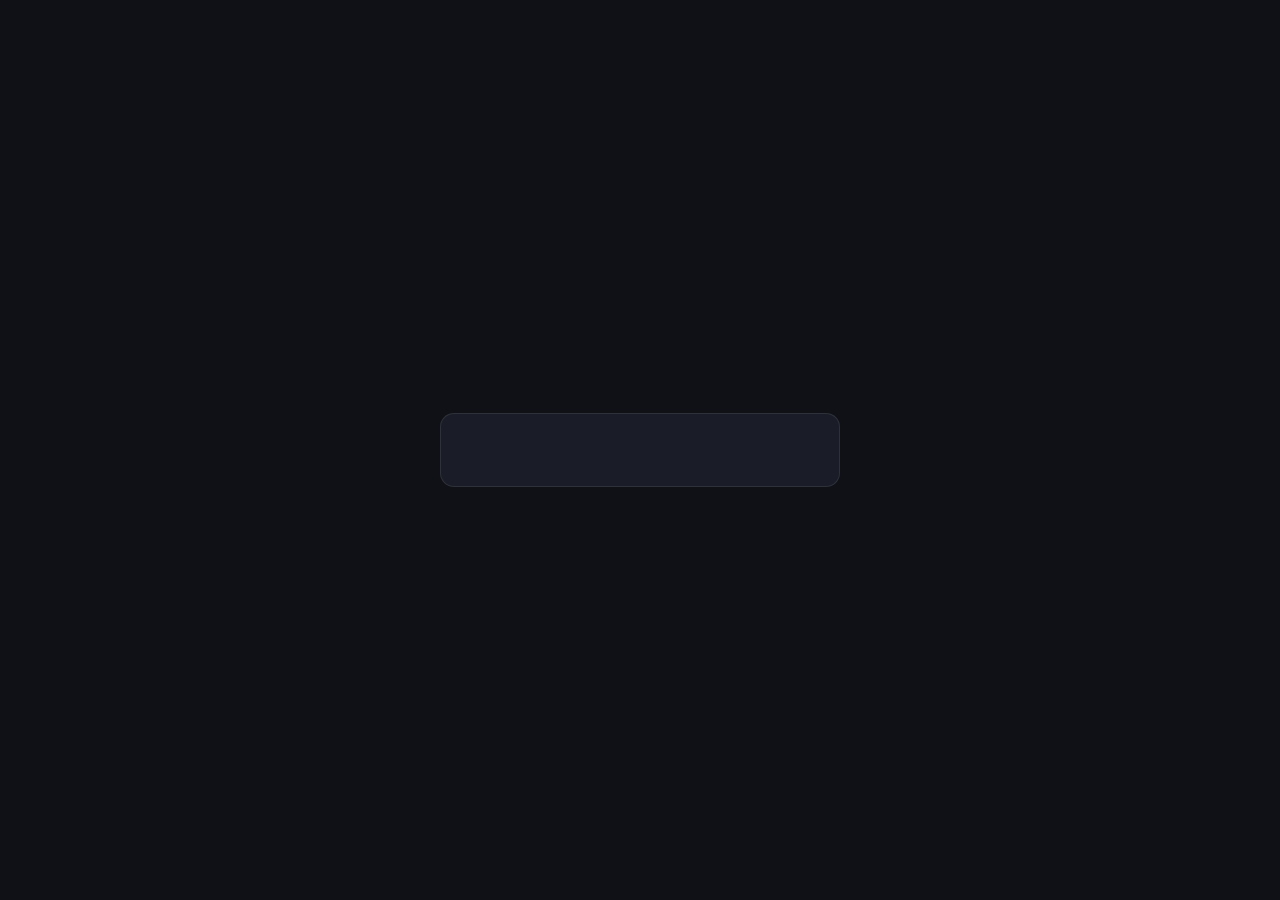
==== commit a2f0cd30: "fileV9" ====
--- a/admin/index.html
+++ b/admin/index.html
@@ -125,7 +125,18 @@
 
     /* AUTH GATE */
     .gate{position:fixed;inset:0;background:var(--bg);display:flex;align-items:center;justify-content:center;z-index:9999}
-    .gate-box{background:var(--surf);border:1px solid var(--line);border-radius:var(--rl);padding:36px;max-width:360px;width:90%;text-align:center}
+    .gate-box{background:var(--surf);border:1px solid var(--line);border-radius:var(--rl);padding:36px;max-width:400px;width:90%;text-align:center}
+    .gate-box .divider{height:1px;background:var(--line);margin:20px 0;position:relative}
+    .gate-box .divider span{position:absolute;top:-9px;left:50%;transform:translateX(-50%);background:var(--surf);padding:0 10px;font-size:.72rem;color:var(--txt2);text-transform:uppercase;letter-spacing:.08em}
+    .gh-btn{display:flex;align-items:center;justify-content:center;gap:10px;width:100%;padding:11px 20px;background:#238636;color:#fff;border:1.5px solid #2ea043;border-radius:var(--r);font-size:.88rem;font-weight:600;cursor:pointer;transition:filter .15s;text-decoration:none}
+    .gh-btn:hover{filter:brightness(1.12)}
+    .gh-btn svg{flex-shrink:0}
+    .access-denied{background:rgba(224,80,96,.1);border:1px solid rgba(224,80,96,.3);border-radius:var(--r);padding:16px;margin-top:16px;font-size:.82rem;color:var(--err)}
+    .auth-user{display:flex;align-items:center;gap:12px;background:rgba(64,192,128,.08);border:1px solid rgba(64,192,128,.2);border-radius:var(--r);padding:12px;margin-bottom:16px}
+    .auth-user img{width:40px;height:40px;border-radius:50%}
+    .auth-user-info{text-align:left;flex:1}
+    .auth-user-name{font-weight:700;font-size:.88rem;color:var(--txt)}
+    .auth-user-role{font-size:.72rem;color:var(--green)}
 
     /* SECTION HEADERS */
     .sh{display:flex;align-items:center;justify-content:space-between;margin-bottom:14px}
@@ -156,22 +167,83 @@
 <!-- AUTH GATE -->
 <div class="gate" id="gate">
   <div class="gate-box">
+
+    <!-- GitHub OAuth login (shown when OAuth is configured) -->
+    <div id="gateOAuth" style="display:none">
+      <div style="font-size:2.2rem;margin-bottom:14px">🔐</div>
+      <h2 style="font-size:1.4rem;margin-bottom:6px">Admin Access</h2>
+      <p style="font-size:.8rem;color:var(--txt2);margin-bottom:20px">Sign in with the GitHub account that owns this repository.</p>
+      <a class="gh-btn" id="ghLoginBtn" href="#">
+        <svg width="18" height="18" viewBox="0 0 24 24" fill="white"><path d="M12 0C5.37 0 0 5.37 0 12c0 5.31 3.435 9.795 8.205 11.385.6.105.825-.255.825-.57 0-.285-.015-1.23-.015-2.235-3.015.555-3.795-.735-4.035-1.41-.135-.345-.72-1.41-1.23-1.695-.42-.225-1.02-.78-.015-.795.945-.015 1.62.87 1.845 1.23 1.08 1.815 2.805 1.305 3.495.99.105-.78.42-1.305.765-1.605-2.67-.3-5.46-1.335-5.46-5.925 0-1.305.465-2.385 1.23-3.225-.12-.3-.54-1.53.12-3.18 0 0 1.005-.315 3.3 1.23.96-.27 1.98-.405 3-.405s2.04.135 3 .405c2.295-1.56 3.3-1.23 3.3-1.23.66 1.65.24 2.88.12 3.18.765.84 1.23 1.905 1.23 3.225 0 4.605-2.805 5.625-5.475 5.925.435.375.81 1.095.81 2.22 0 1.605-.015 2.895-.015 3.3 0 .315.225.69.825.57A12.02 12.02 0 0 0 24 12c0-6.63-5.37-12-12-12z"/></svg>
+        Sign in with GitHub
+      </a>
+      <div id="oauthError" style="display:none" class="access-denied"></div>
+      <div id="oauthLoading" style="display:none;margin-top:14px;color:var(--txt2);font-size:.8rem">⏳ Verifying with GitHub...</div>
+    </div>
+
+    <!-- Fallback: Secret key login (GitHub Pages / CF Pages / no function) -->
+    <div id="gateKey" style="display:none">
+      <div style="font-size:2.2rem;margin-bottom:14px">🔒</div>
+      <h2 style="font-size:1.4rem;margin-bottom:6px">Admin Access</h2>
+      <p style="font-size:.8rem;color:var(--txt2);margin-bottom:20px">Enter your admin secret key</p>
+      <input type="password" id="keyInput" class="fi" placeholder="Secret key..." style="text-align:center;margin-bottom:10px;font-size:.95rem" autocomplete="current-password">
+      <div id="keyErr" style="display:none;font-size:.72rem;color:var(--err);margin-bottom:10px">❌ Incorrect key</div>
+      <button class="btn btn-p" style="width:100%;justify-content:center" onclick="checkSecretKey()">Enter →</button>
+      <p style="font-size:.7rem;color:var(--txt2);margin-top:14px">Set your secret key in Admin → Password &amp; Security</p>
+    </div>
+
+    <!-- First-time setup (no auth configured yet) -->
     <div id="gateSetup" style="display:none">
       <div style="font-size:2.2rem;margin-bottom:14px">🛠️</div>
       <h2 style="font-size:1.4rem;margin-bottom:6px">First-Time Setup</h2>
-      <p style="font-size:.82rem;color:var(--txt2);margin-bottom:20px">No password set yet. Create your admin password to get started.</p>
-      <input type="password" id="pwSetup" class="fi" placeholder="Create a password..." style="text-align:center;margin-bottom:8px;font-size:.95rem" autocomplete="new-password">
-      <input type="password" id="pwSetupConfirm" class="fi" placeholder="Confirm password..." style="text-align:center;margin-bottom:4px;font-size:.95rem" autocomplete="new-password">
-      <div id="pwSetupErr" style="display:none;font-size:.72rem;color:var(--err);margin-bottom:10px;text-align:left">❌ Passwords don't match or too short (min 6 chars)</div>
-      <button class="btn btn-p" style="width:100%;justify-content:center;margin-top:8px" onclick="setupPassword()">Create Password & Enter →</button>
-    </div>
-    <div id="gateLogin">
-      <div style="font-size:2.2rem;margin-bottom:14px">🔒</div>
-      <h2 style="font-size:1.4rem;margin-bottom:6px">Admin Access</h2>
-      <p style="font-size:.82rem;color:var(--txt2);margin-bottom:20px">Enter your password to open the dashboard</p>
-      <input type="password" id="pwInput" class="fi" placeholder="Password..." style="text-align:center;margin-bottom:12px;font-size:.95rem" autocomplete="current-password">
-      <button class="btn btn-p" style="width:100%;justify-content:center" onclick="checkAuth()">Unlock Dashboard →</button>
-    </div>
+      <p style="font-size:.8rem;color:var(--txt2);margin-bottom:16px">Choose how to protect your admin panel.</p>
+      <div style="display:flex;flex-direction:column;gap:10px;margin-bottom:16px">
+        <button class="gh-btn" onclick="startOAuthSetup()">
+          <svg width="16" height="16" viewBox="0 0 24 24" fill="white"><path d="M12 0C5.37 0 0 5.37 0 12c0 5.31 3.435 9.795 8.205 11.385.6.105.825-.255.825-.57 0-.285-.015-1.23-.015-2.235-3.015.555-3.795-.735-4.035-1.41-.135-.345-.72-1.41-1.23-1.695-.42-.225-1.02-.78-.015-.795.945-.015 1.62.87 1.845 1.23 1.08 1.815 2.805 1.305 3.495.99.105-.78.42-1.305.765-1.605-2.67-.3-5.46-1.335-5.46-5.925 0-1.305.465-2.385 1.23-3.225-.12-.3-.54-1.53.12-3.18 0 0 1.005-.315 3.3 1.23.96-.27 1.98-.405 3-.405s2.04.135 3 .405c2.295-1.56 3.3-1.23 3.3-1.23.66 1.65.24 2.88.12 3.18.765.84 1.23 1.905 1.23 3.225 0 4.605-2.805 5.625-5.475 5.925.435.375.81 1.095.81 2.22 0 1.605-.015 2.895-.015 3.3 0 .315.225.69.825.57A12.02 12.02 0 0 0 24 12c0-6.63-5.37-12-12-12z"/></svg>
+          Use GitHub Login (Recommended)
+        </button>
+        <button class="btn btn-g" style="width:100%;justify-content:center" onclick="startKeySetup()">🔑 Use Secret Key Instead</button>
+      </div>
+      <p style="font-size:.7rem;color:var(--txt2)">GitHub Login works on Netlify. Secret Key works everywhere.</p>
+    </div>
+
+    <!-- OAuth setup instructions -->
+    <div id="gateOAuthSetup" style="display:none;text-align:left">
+      <h3 style="font-size:1rem;margin-bottom:12px;text-align:center">Setup GitHub OAuth</h3>
+      <div style="font-size:.75rem;color:var(--txt2);line-height:1.8;margin-bottom:14px">
+        <div style="margin-bottom:8px"><strong style="color:var(--txt)">Step 1:</strong> Go to <a href="https://github.com/settings/applications/new" target="_blank" style="color:var(--terra)">github.com/settings/applications/new</a></div>
+        <div style="margin-bottom:8px"><strong style="color:var(--txt)">Step 2:</strong> Fill in:<br>
+          • App name: <em>My Admin Panel</em><br>
+          • Homepage URL: your site URL<br>
+          • Callback URL: <code id="callbackUrlDisplay" style="background:var(--bg);padding:1px 4px;border-radius:3px;font-size:.7rem"></code>
+        </div>
+        <div style="margin-bottom:8px"><strong style="color:var(--txt)">Step 3:</strong> Copy <strong>Client ID</strong> and generate <strong>Client Secret</strong></div>
+        <div><strong style="color:var(--txt)">Step 4:</strong> In Netlify → Site Settings → Environment Variables, add:<br>
+          <code style="background:var(--bg);padding:1px 4px;border-radius:3px;font-size:.7rem">GITHUB_CLIENT_ID</code> and <code style="background:var(--bg);padding:1px 4px;border-radius:3px;font-size:.7rem">GITHUB_CLIENT_SECRET</code>
+        </div>
+      </div>
+      <div class="fg"><label class="fl">GitHub Client ID (paste here to save)</label><input class="fi fi-mono" id="setupClientId" placeholder="Ov23liXXXXXXXXXXXXXX"></div>
+      <div style="font-size:.72rem;color:var(--txt2);margin-bottom:12px">⚠️ Client Secret must be set as a Netlify environment variable — never paste it here.</div>
+      <div style="display:flex;gap:8px">
+        <button class="btn btn-p" style="flex:1;justify-content:center" onclick="saveOAuthSetup()">Save & Enable OAuth</button>
+        <button class="btn btn-g btn-sm" onclick="showGate('gateSetup')">← Back</button>
+      </div>
+    </div>
+
+    <!-- Secret key setup -->
+    <div id="gateKeySetup" style="display:none">
+      <div style="font-size:2rem;margin-bottom:12px">🔑</div>
+      <h3 style="font-size:1rem;margin-bottom:6px">Create Secret Key</h3>
+      <p style="font-size:.75rem;color:var(--txt2);margin-bottom:16px">This key unlocks your admin panel. Store it safely — you can't recover it.</p>
+      <input type="password" id="setupKey1" class="fi" placeholder="Create secret key (min 8 chars)" style="margin-bottom:8px" autocomplete="new-password">
+      <input type="password" id="setupKey2" class="fi" placeholder="Confirm secret key" style="margin-bottom:6px" autocomplete="new-password">
+      <div id="setupKeyErr" style="display:none;font-size:.72rem;color:var(--err);margin-bottom:8px">❌ Keys don't match or too short</div>
+      <div style="display:flex;gap:8px">
+        <button class="btn btn-p" style="flex:1;justify-content:center" onclick="saveKeySetup()">Create Key & Enter →</button>
+        <button class="btn btn-g btn-sm" onclick="showGate('gateSetup')">← Back</button>
+      </div>
+    </div>
+
   </div>
 </div>
 
@@ -244,60 +316,240 @@
 /* =============================================
    AUTH
    ============================================= */
-const PASS = localStorage.getItem('so_adm_p') || '';
-
-function checkAuth(){
-  const v = document.getElementById('pwInput').value;
-  if(v===PASS || v===atob(localStorage.getItem('so_adm_h')||'')){
-    localStorage.setItem('so_admin','true');
-    localStorage.setItem('so_adm_h', btoa(v));
-    document.getElementById('gate').style.display='none';
-    document.getElementById('app').style.display='grid';
-    loadAll();
-  } else {
-    toast('Incorrect password','err');
-    document.getElementById('pwInput').value='';
-  }
-}
-document.getElementById('pwInput').addEventListener('keydown',e=>{if(e.key==='Enter')checkAuth()});
-document.getElementById('pwSetup').addEventListener('keydown',e=>{if(e.key==='Enter')document.getElementById('pwSetupConfirm').focus()});
-document.getElementById('pwSetupConfirm').addEventListener('keydown',e=>{if(e.key==='Enter')setupPassword()});
-
-function setupPassword(){
-  const p1 = document.getElementById('pwSetup').value;
-  const p2 = document.getElementById('pwSetupConfirm').value;
-  const err = document.getElementById('pwSetupErr');
-  if(p1.length < 6 || p1 !== p2){ err.style.display='block'; return; }
-  err.style.display='none';
-  localStorage.setItem('so_adm_p', p1);
-  localStorage.setItem('so_adm_h', btoa(p1));
-  localStorage.setItem('so_admin','true');
-  document.getElementById('gate').style.display='none';
-  document.getElementById('app').style.display='grid';
-  loadAll();
-}
-
-function logout(){
-  localStorage.removeItem('so_admin');
-  location.reload();
-}
-
-window.addEventListener('DOMContentLoaded',()=>{
-  S.githubToken = localStorage.getItem('so_gh_token')||'';
-  const alreadyIn = localStorage.getItem('so_admin')==='true'
-                 || new URLSearchParams(location.search).get('admin')==='true';
-  if(alreadyIn){
-    document.getElementById('gate').style.display='none';
-    document.getElementById('app').style.display='grid';
-    loadAll();
+/* =============================================
+   AUTH — Unified: GitHub OAuth + Secret Key
+   =============================================
+   Mode auto-detected on load:
+   • If GITHUB_CLIENT_ID stored → show GitHub Login (Netlify)
+   • If secret key hash stored  → show key input (any host)
+   • Otherwise                  → show first-time setup
+   ============================================= */
+
+// ---- Storage keys ----
+const K = {
+  SESSION:    'so_session',       // {mode, login, name, avatar, expires}
+  CLIENT_ID:  'so_gh_client_id',  // GitHub OAuth client ID
+  KEY_HASH:   'so_key_hash',      // SHA-256 of secret key (for fallback auth)
+  GH_OWNER:   'so_gh_owner',
+  GH_REPO:    'so_gh_repo',
+  GH_BRANCH:  'so_gh_branch',
+  GH_TOKEN:   'so_gh_token',
+};
+
+// ---- Session helpers ----
+function getSession(){
+  try {
+    const s = JSON.parse(localStorage.getItem(K.SESSION)||'null');
+    if(!s) return null;
+    if(s.expires && Date.now() > s.expires) { localStorage.removeItem(K.SESSION); return null; }
+    return s;
+  } catch(e){ return null; }
+}
+function setSession(data){
+  // Session lasts 8 hours
+  localStorage.setItem(K.SESSION, JSON.stringify({ ...data, expires: Date.now() + 8*60*60*1000 }));
+}
+function clearSession(){ localStorage.removeItem(K.SESSION); }
+
+// ---- Show a specific gate panel ----
+function showGate(id){
+  ['gateOAuth','gateKey','gateSetup','gateOAuthSetup','gateKeySetup'].forEach(x => {
+    const el = document.getElementById(x);
+    if(el) el.style.display = x===id ? 'block' : 'none';
+  });
+  document.getElementById('gate').style.display = 'flex';
+}
+
+// ---- Entry point ----
+window.addEventListener('DOMContentLoaded', async () => {
+  S.githubToken = localStorage.getItem(K.GH_TOKEN)||'';
+
+  // 1. Already have a valid session?
+  const session = getSession();
+  if(session){
+    grantAccess(session);
     return;
   }
-  // Show gate — decide login vs first-run setup
-  const hasPassword = !!localStorage.getItem('so_adm_p');
-  document.getElementById('gate').style.display='flex';
-  document.getElementById('gateLogin').style.display = hasPassword ? 'block' : 'none';
-  document.getElementById('gateSetup').style.display = hasPassword ? 'none' : 'block';
+
+  // 2. Returning from GitHub OAuth callback? (?code=xxx in URL)
+  const params  = new URLSearchParams(location.search);
+  const oaCode  = params.get('code');
+  const oaState = params.get('state');
+  if(oaCode){
+    handleOAuthCallback(oaCode, oaState);
+    return;
+  }
+
+  // 3. Decide which gate to show
+  const clientId = localStorage.getItem(K.CLIENT_ID);
+  const keyHash  = localStorage.getItem(K.KEY_HASH);
+
+  if(clientId){
+    // OAuth mode — show GitHub login
+    setupOAuthButton(clientId);
+    showGate('gateOAuth');
+  } else if(keyHash){
+    // Secret key mode
+    showGate('gateKey');
+  } else {
+    // First-time setup
+    const cbUrl = document.getElementById('callbackUrlDisplay');
+    if(cbUrl) cbUrl.textContent = location.origin + '/admin/';
+    showGate('gateSetup');
+  }
 });
+
+// ---- GitHub OAuth ----
+function setupOAuthButton(clientId){
+  const state   = crypto.randomUUID ? crypto.randomUUID() : Math.random().toString(36).slice(2);
+  sessionStorage.setItem('oauth_state', state);
+  const url = `https://github.com/login/oauth/authorize?client_id=${clientId}&scope=repo&state=${state}&redirect_uri=${encodeURIComponent(location.origin+'/admin/')}`;
+  const btn = document.getElementById('ghLoginBtn');
+  if(btn) btn.href = url;
+}
+
+async function handleOAuthCallback(code, state){
+  // Show loading screen immediately
+  document.getElementById('gate').style.display = 'flex';
+  showGate('gateOAuth');
+  document.getElementById('oauthLoading').style.display = 'block';
+  document.getElementById('ghLoginBtn').style.display = 'none';
+
+  // Clean URL (remove ?code= so refresh doesn't re-submit)
+  history.replaceState(null, '', location.pathname);
+
+  // Validate state to prevent CSRF
+  const savedState = sessionStorage.getItem('oauth_state');
+  sessionStorage.removeItem('oauth_state');
+  if(savedState && state && savedState !== state){
+    showOAuthError('Security check failed (state mismatch). Please try again.');
+    return;
+  }
+
+  try {
+    // Call Netlify function to exchange code → token
+    // Auto-detect platform: Netlify uses /.netlify/functions/, Cloudflare Pages uses /functions/ root path
+    const isNetlify = location.hostname.includes('.netlify.app') || location.hostname.includes('.netlify.com');
+    const fnEndpoint = isNetlify ? '/.netlify/functions/github-oauth' : '/github-oauth';
+
+    const fnRes = await fetch(fnEndpoint, {
+      method: 'POST',
+      headers: { 'Content-Type': 'application/json' },
+      body: JSON.stringify({ code }),
+    });
+    const fnData = await fnRes.json();
+
+    if(!fnRes.ok || fnData.error){
+      showOAuthError(fnData.error || 'OAuth exchange failed. Make sure GITHUB_CLIENT_ID and GITHUB_CLIENT_SECRET are set in Netlify environment variables.');
+      return;
+    }
+
+    const { access_token, login, name, avatar_url } = fnData;
+
+    // Verify this GitHub user is the repo owner
+    const allowedOwner = localStorage.getItem(K.GH_OWNER) || '';
+    if(allowedOwner && login.toLowerCase() !== allowedOwner.toLowerCase()){
+      showOAuthError(
+        `Access denied. This admin panel belongs to <strong>${esc(allowedOwner)}</strong>.<br>` +
+        `You logged in as <strong>${esc(login)}</strong>.<br><br>` +
+        `<a href="https://github.com/logout" target="_blank" style="color:var(--terra)">Switch GitHub account →</a>`
+      );
+      return;
+    }
+
+    // Save token for GitHub API calls and session
+    localStorage.setItem(K.GH_TOKEN, access_token);
+    S.githubToken = access_token;
+    setSession({ mode:'oauth', login, name, avatar: avatar_url });
+    grantAccess({ login, name, avatar: avatar_url });
+
+  } catch(e){
+    showOAuthError('Network error: ' + e.message + '<br><br>Make sure the Netlify function is deployed and environment variables are set.');
+  }
+}
+
+function showOAuthError(html){
+  document.getElementById('oauthLoading').style.display = 'none';
+  document.getElementById('ghLoginBtn').style.display = 'flex';
+  const el = document.getElementById('oauthError');
+  el.innerHTML = html;
+  el.style.display = 'block';
+}
+
+// ---- Secret Key Auth ----
+async function checkSecretKey(){
+  const input = document.getElementById('keyInput').value.trim();
+  const stored = localStorage.getItem(K.KEY_HASH);
+  if(!input || !stored){ document.getElementById('keyErr').style.display='block'; return; }
+
+  const inputHash = await sha256(input);
+  if(inputHash === stored){
+    document.getElementById('keyErr').style.display = 'none';
+    setSession({ mode:'key', login:'Admin', name:'Admin' });
+    grantAccess({ name:'Admin' });
+  } else {
+    document.getElementById('keyErr').style.display = 'block';
+  }
+}
+document.getElementById('keyInput')?.addEventListener('keydown', e => { if(e.key==='Enter') checkSecretKey(); });
+
+// ---- SHA-256 helper (Web Crypto API — works in all modern browsers) ----
+async function sha256(str){
+  const buf = await crypto.subtle.digest('SHA-256', new TextEncoder().encode(str));
+  return Array.from(new Uint8Array(buf)).map(b=>b.toString(16).padStart(2,'0')).join('');
+}
+
+// ---- First-time setup flows ----
+function startOAuthSetup(){
+  const cbUrl = document.getElementById('callbackUrlDisplay');
+  if(cbUrl) cbUrl.textContent = location.origin + '/admin/';
+  showGate('gateOAuthSetup');
+}
+
+function saveOAuthSetup(){
+  const id = document.getElementById('setupClientId').value.trim();
+  if(!id){ toast('Paste your GitHub Client ID first','err'); return; }
+  localStorage.setItem(K.CLIENT_ID, id);
+  setupOAuthButton(id);
+  showGate('gateOAuth');
+  toast('OAuth configured! Click Sign in with GitHub to test.','ok');
+}
+
+function startKeySetup(){ showGate('gateKeySetup'); }
+
+async function saveKeySetup(){
+  const k1 = document.getElementById('setupKey1').value;
+  const k2 = document.getElementById('setupKey2').value;
+  const err = document.getElementById('setupKeyErr');
+  if(k1.length < 8 || k1 !== k2){ err.style.display='block'; return; }
+  err.style.display = 'none';
+  const hash = await sha256(k1);
+  localStorage.setItem(K.KEY_HASH, hash);
+  setSession({ mode:'key', login:'Admin', name:'Admin' });
+  document.getElementById('setupKey1').value = '';
+  document.getElementById('setupKey2').value = '';
+  grantAccess({ name:'Admin' });
+  toast('Secret key saved!','ok');
+}
+document.getElementById('setupKey1')?.addEventListener('keydown', e => { if(e.key==='Enter') document.getElementById('setupKey2').focus(); });
+document.getElementById('setupKey2')?.addEventListener('keydown', e => { if(e.key==='Enter') saveKeySetup(); });
+
+// ---- Grant access ----
+function grantAccess(user){
+  document.getElementById('gate').style.display = 'none';
+  document.getElementById('app').style.display  = 'grid';
+  S.currentUser = user;
+  loadAll();
+}
+
+// ---- Logout ----
+function logout(){
+  clearSession();
+  // Also clear OAuth token so next visit requires re-login
+  localStorage.removeItem(K.GH_TOKEN);
+  S.githubToken = '';
+  location.reload();
+}
 
 /* =============================================
    DATA LOADING
@@ -1003,7 +1255,6 @@
 }
 
 async function testGitHub(){
-  // Always save first so we test what's in the fields right now
   saveGitHub();
 
   const token  = S.githubToken || localStorage.getItem('so_gh_token');
@@ -1014,69 +1265,119 @@
   const result = document.getElementById('ghTestResult');
 
   if(!token || !owner || !repo){
-    result.innerHTML = '<span style="color:var(--err)">❌ Fill in all fields first</span>';
+    result.innerHTML = showTestErr('Fill in Token, Username, Repo Name, and Branch first.');
     return;
   }
 
   btn.disabled = true;
   btn.textContent = 'Testing...';
-  result.innerHTML = '<span style="color:var(--gold)">⏳ Checking...</span>';
-
+  result.innerHTML = '<div style="color:var(--gold);font-size:.78rem">⏳ Connecting to GitHub...</div>';
+
+  // GitHub API fully supports CORS — requests from any origin work fine
+  // "Failed to fetch" = network-level block (offline, firewall, or token issue pre-flight)
   const headers = {
-    'Authorization': `Bearer ${token}`,
+    'Authorization': `token ${token}`,   // "token" prefix works for all token types
     'Accept': 'application/vnd.github+json',
     'X-GitHub-Api-Version': '2022-11-28'
   };
 
+  // Helper: distinguish network error from API error
+  async function ghFetch(url){
+    let res;
+    try {
+      res = await fetch(url, { headers });
+    } catch(networkErr){
+      // TypeError: Failed to fetch = browser blocked the request
+      const isOffline = !navigator.onLine;
+      throw new Error(
+        isOffline
+          ? 'No internet connection. Check your network and try again.'
+          : 'Network error — browser blocked the request.\n\n' +
+            'This can happen if:\n' +
+            '• Your token contains invalid characters or spaces\n' +
+            '• A browser extension is blocking the request\n' +
+            '• You are behind a corporate firewall/proxy\n\n' +
+            'Try: Open DevTools → Network tab → click Test Connection again → see the failed request for details.'
+      );
+    }
+    return res;
+  }
+
   try {
-    // Test 1: Token valid?
-    const userRes = await fetch('https://api.github.com/user', { headers });
+    // Step 1: Validate token
+    const userRes = await ghFetch('https://api.github.com/user');
+    if(userRes.status === 401){
+      throw new Error('Token is invalid or expired.\n\nFix: Go to github.com → Settings → Developer Settings → Personal Access Tokens → regenerate your token, then paste it again here.');
+    }
+    if(userRes.status === 403){
+      throw new Error('Token exists but has no permission to read user info.\n\nFix: Regenerate your token and make sure "Contents: Read & Write" is selected.');
+    }
     if(!userRes.ok){
-      const d = await userRes.json().catch(()=>({}));
-      throw new Error(`Token invalid: ${d.message || userRes.status}`);
+      throw new Error(`GitHub returned HTTP ${userRes.status}. Try again in a moment.`);
     }
     const user = await userRes.json();
 
-    // Test 2: Repo accessible?
-    const repoRes = await fetch(`https://api.github.com/repos/${owner}/${repo}`, { headers });
+    // Step 2: Check repo exists and is accessible
+    const repoRes = await ghFetch(`https://api.github.com/repos/${owner}/${repo}`);
+    if(repoRes.status === 404){
+      throw new Error(
+        `Repo "${owner}/${repo}" not found.\n\n` +
+        `Fix checklist:\n` +
+        `• Username/Org: "${owner}" — must match exactly (case-sensitive)\n` +
+        `• Repo Name: "${repo}" — must match exactly (case-sensitive)\n` +
+        `• For fine-grained tokens: the repo must be explicitly listed in the token's repo access`
+      );
+    }
+    if(repoRes.status === 403){
+      throw new Error(`Token has no access to repo "${owner}/${repo}".\n\nFor fine-grained tokens: go to your token settings on GitHub and add "${repo}" to the selected repositories.`);
+    }
     if(!repoRes.ok){
-      const d = await repoRes.json().catch(()=>({}));
-      if(repoRes.status === 404) throw new Error(`Repo "${owner}/${repo}" not found. Check spelling — it's case-sensitive.`);
-      if(repoRes.status === 403) throw new Error(`No access to repo "${owner}/${repo}". Add this repo to your token's permissions.`);
-      throw new Error(`Repo error (${repoRes.status}): ${d.message}`);
+      throw new Error(`Repo check failed (HTTP ${repoRes.status}).`);
     }
     const repoData = await repoRes.json();
-    const defaultBranch = repoData.default_branch;
-
-    // Test 3: Branch exists?
-    const branchRes = await fetch(`https://api.github.com/repos/${owner}/${repo}/branches/${encodeURIComponent(branch)}`, { headers });
+
+    // Step 3: Check branch exists
+    const branchRes = await ghFetch(`https://api.github.com/repos/${owner}/${repo}/branches/${encodeURIComponent(branch)}`);
+    if(branchRes.status === 404){
+      throw new Error(
+        `Branch "${branch}" not found in this repo.\n\n` +
+        `The default branch is: "${repoData.default_branch}"\n\n` +
+        `Fix: Change the Branch field to "${repoData.default_branch}" and save.`
+      );
+    }
     if(!branchRes.ok){
-      throw new Error(`Branch "${branch}" not found. Your default branch is "${defaultBranch}" — update the Branch field.`);
+      throw new Error(`Branch check failed (HTTP ${branchRes.status}).`);
     }
 
-    // All good!
+    // ✅ All checks passed
     result.innerHTML = `
-      <div style="background:rgba(64,192,128,.1);border:1px solid rgba(64,192,128,.2);border-radius:var(--r);padding:10px;line-height:1.7">
-        <div style="color:var(--green);font-weight:700;margin-bottom:4px">✅ Connection successful!</div>
-        <div style="color:var(--txt2);font-size:.75rem">
-          Logged in as: <strong style="color:var(--txt)">${esc(user.login)}</strong><br>
-          Repo: <strong style="color:var(--txt)">${esc(owner)}/${esc(repo)}</strong> (${repoData.private ? '🔒 private' : '🌐 public'})<br>
-          Branch: <strong style="color:var(--txt)">${esc(branch)}</strong> ✓<br>
-          You're ready to publish! 🚀
+      <div style="background:rgba(64,192,128,.1);border:1px solid rgba(64,192,128,.25);border-radius:var(--r);padding:12px;line-height:1.8">
+        <div style="color:var(--green);font-weight:700;margin-bottom:6px;font-size:.85rem">✅ Connection successful!</div>
+        <div style="font-size:.75rem;color:var(--txt2)">
+          <span style="color:var(--green)">✓</span> Token valid — logged in as <strong style="color:var(--txt)">${esc(user.login)}</strong><br>
+          <span style="color:var(--green)">✓</span> Repo <strong style="color:var(--txt)">${esc(owner)}/${esc(repo)}</strong> found (${repoData.private ? '🔒 private' : '🌐 public'})<br>
+          <span style="color:var(--green)">✓</span> Branch <strong style="color:var(--txt)">${esc(branch)}</strong> exists<br>
+          <div style="margin-top:8px;padding-top:8px;border-top:1px solid rgba(255,255,255,.08);color:var(--green)">🚀 Ready to publish!</div>
         </div>
       </div>`;
-    toast('GitHub connected successfully!', 'ok');
+    toast('GitHub connected ✅', 'ok');
+
   } catch(e){
-    result.innerHTML = `
-      <div style="background:rgba(224,80,96,.08);border:1px solid rgba(224,80,96,.25);border-radius:var(--r);padding:10px">
-        <div style="color:var(--err);font-weight:700;margin-bottom:4px">❌ Connection failed</div>
-        <div style="color:var(--txt2);font-size:.75rem;word-break:break-word">${esc(e.message)}</div>
-      </div>`;
+    result.innerHTML = showTestErr(e.message);
     toast('GitHub test failed', 'err');
   }
 
   btn.disabled = false;
   btn.textContent = '🔌 Test Connection';
+}
+
+function showTestErr(msg){
+  const lines = msg.split('\n').map(l => l ? `<div style="margin-bottom:2px">${esc(l)}</div>` : '<div style="height:6px"></div>').join('');
+  return `
+    <div style="background:rgba(224,80,96,.08);border:1px solid rgba(224,80,96,.25);border-radius:var(--r);padding:12px">
+      <div style="color:var(--err);font-weight:700;margin-bottom:8px;font-size:.82rem">❌ Connection failed</div>
+      <div style="font-size:.75rem;color:var(--txt2);line-height:1.6;word-break:break-word">${lines}</div>
+    </div>`;
 }
 
 /* =============================================
@@ -1167,7 +1468,7 @@
   statusEl.innerHTML = '<div style="color:var(--gold);font-size:.78rem;padding:10px;background:rgba(240,176,64,.08);border-radius:var(--r)">⏳ Verifying token...</div>';
 
   const headers = {
-    'Authorization': `Bearer ${token}`,
+    'Authorization': `token ${token}`,   // "token" prefix works for classic + fine-grained
     'Accept': 'application/vnd.github+json',
     'X-GitHub-Api-Version': '2022-11-28',
     'Content-Type': 'application/json'
@@ -1175,7 +1476,16 @@
 
   // Step 0: Verify token is valid before doing anything
   try {
-    const testRes = await fetch('https://api.github.com/user', { headers });
+    let testRes;
+    try {
+      testRes = await fetch('https://api.github.com/user', { headers });
+    } catch(netErr){
+      throw new Error(
+        navigator.onLine
+          ? 'Browser blocked the request to api.github.com.\n\nPossible causes:\n• Token has spaces or invalid characters — re-paste it\n• A browser extension is blocking the request\n• Corporate firewall or proxy\n\nTip: Open DevTools (F12) → Network tab → click Commit & Deploy again → look for the blocked request.'
+          : 'No internet connection detected.'
+      );
+    }
     if(!testRes.ok){
       const d = await testRes.json().catch(()=>({}));
       throw new Error(d.message || `HTTP ${testRes.status}`);
@@ -1213,10 +1523,17 @@
     try {
       // Get current SHA (needed for update). 404 = file doesn't exist yet → create it.
       let sha = null;
-      const getRes = await fetch(
-        `https://api.github.com/repos/${owner}/${repo}/contents/${file.path}?ref=${encodeURIComponent(branch)}`,
-        { headers }
-      );
+      let getRes;
+      try {
+        getRes = await fetch(
+          `https://api.github.com/repos/${owner}/${repo}/contents/${file.path}?ref=${encodeURIComponent(branch)}`,
+          { headers }
+        );
+      } catch(netErr) {
+        throw new Error(navigator.onLine
+          ? 'Browser blocked the request. Try opening admin on a deployed URL instead of localhost.'
+          : 'No internet connection.');
+      }
 
       if(getRes.ok){
         const d = await getRes.json();
@@ -1238,10 +1555,15 @@
       const body = { message: msg, content: encoded, branch };
       if(sha) body.sha = sha; // required for update, omit for new file
 
-      const putRes = await fetch(
-        `https://api.github.com/repos/${owner}/${repo}/contents/${file.path}`,
-        { method:'PUT', headers, body: JSON.stringify(body) }
-      );
+      let putRes;
+      try {
+        putRes = await fetch(
+          `https://api.github.com/repos/${owner}/${repo}/contents/${file.path}`,
+          { method:'PUT', headers, body: JSON.stringify(body) }
+        );
+      } catch(netErr) {
+        throw new Error('Network error during commit. Check your connection.');
+      }
 
       if(!putRes.ok){
         const d = await putRes.json().catch(()=>({}));
@@ -1332,157 +1654,146 @@
    PAGE: SETTINGS (Password & Security)
    ============================================= */
 function settings(){
+  const session   = getSession() || {};
+  const mode      = session.mode || 'unknown';
+  const clientId  = localStorage.getItem(K.CLIENT_ID) || '';
+  const hasKey    = !!localStorage.getItem(K.KEY_HASH);
+  const user      = S.currentUser || {};
+
+  const modeLabel = mode==='oauth' ? '🐙 GitHub OAuth' : mode==='key' ? '🔑 Secret Key' : '?';
+  const modeBadge = `<span style="background:rgba(64,192,128,.15);color:var(--green);padding:2px 8px;border-radius:100px;font-size:.7rem;font-weight:700">${modeLabel}</span>`;
+
   return `
   <div class="grid2">
+
+    <!-- Current session card -->
     <div class="card">
-      <div class="sh-t" style="margin-bottom:6px">🔑 Change Admin Password</div>
-      <p style="font-size:.78rem;color:var(--txt2);margin-bottom:18px">Password is stored only in this browser's localStorage. You'll need to update it on every device you use.</p>
-
-      <div class="fg">
-        <label class="fl">Current Password</label>
-        <input class="fi" type="password" id="pwCurrent" placeholder="Enter current password" autocomplete="current-password">
-        <div id="pwCurrentErr" style="display:none;font-size:.72rem;color:var(--err);margin-top:4px">❌ Incorrect current password</div>
-      </div>
-      <div class="fg">
-        <label class="fl">New Password</label>
-        <input class="fi" type="password" id="pwNew" placeholder="Enter new password (min. 6 chars)" autocomplete="new-password">
-        <div id="pwNewErr" style="display:none;font-size:.72rem;color:var(--err);margin-top:4px">❌ Must be at least 6 characters</div>
-      </div>
-      <div class="fg">
-        <label class="fl">Confirm New Password</label>
-        <input class="fi" type="password" id="pwConfirm" placeholder="Re-enter new password" autocomplete="new-password">
-        <div id="pwConfirmErr" style="display:none;font-size:.72rem;color:var(--err);margin-top:4px">❌ Passwords do not match</div>
-      </div>
-
-      <div id="pwSuccess" style="display:none;background:rgba(64,192,128,.12);border:1px solid rgba(64,192,128,.25);border-radius:var(--r);padding:12px;font-size:.8rem;color:var(--green);margin-bottom:14px">
-        ✅ Password changed successfully! Use the new password next time you log in.
-      </div>
-
-      <button class="btn btn-p" onclick="changePassword()">🔑 Change Password</button>
-    </div>
-
+      <div class="sh-t" style="margin-bottom:12px">🔐 Current Session</div>
+      ${user.avatar ? `
+      <div class="auth-user" style="margin-bottom:14px">
+        <img src="${esc(user.avatar)}" alt="">
+        <div class="auth-user-info">
+          <div class="auth-user-name">${esc(user.name||user.login||'Admin')}</div>
+          <div class="auth-user-role">✓ Authenticated via ${modeLabel}</div>
+        </div>
+      </div>` : `
+      <div style="background:var(--surf2);border-radius:var(--r);padding:10px;margin-bottom:14px;font-size:.8rem">
+        Logged in as <strong>Admin</strong> via ${modeBadge}
+      </div>`}
+      <div style="font-size:.75rem;color:var(--txt2);margin-bottom:14px">Session expires in 8 hours. Each login starts a fresh session.</div>
+      <button class="btn btn-red" style="justify-content:flex-start" onclick="logout()">🚪 Log Out</button>
+    </div>
+
+    <!-- Auth mode card -->
     <div class="card">
-      <div class="sh-t" style="margin-bottom:6px">🔒 Session & Access</div>
-      <p style="font-size:.78rem;color:var(--txt2);margin-bottom:18px">Manage your current admin session and access methods.</p>
-
-      <div style="display:flex;flex-direction:column;gap:10px">
-        <div style="background:var(--surf2);border-radius:var(--r);padding:12px">
-          <div style="font-size:.78rem;font-weight:700;margin-bottom:4px">Current Session</div>
-          <div style="font-size:.72rem;color:var(--txt2)">Logged in via: <span style="color:var(--green)">${localStorage.getItem('so_admin')==='true' ? 'Browser localStorage' : 'URL param'}</span></div>
-          <div style="font-size:.72rem;color:var(--txt2);margin-top:2px">Session persists until you log out or clear browser data.</div>
-        </div>
-
-        <div style="background:var(--surf2);border-radius:var(--r);padding:12px">
-          <div style="font-size:.78rem;font-weight:700;margin-bottom:4px">URL Access</div>
-          <div style="font-size:.72rem;color:var(--txt2)">You can also access admin via:<br>
-          <code style="background:var(--bg);padding:2px 5px;border-radius:3px;font-size:.7rem">yoursite.com/admin/?admin=true</code></div>
-          <div style="font-size:.72rem;color:var(--txt2);margin-top:4px">⚠️ Share this URL with caution — anyone with it can open the admin login.</div>
-        </div>
-
-        <div style="background:var(--surf2);border-radius:var(--r);padding:12px">
-          <div style="font-size:.78rem;font-weight:700;margin-bottom:6px">Actions</div>
-          <div style="display:flex;flex-direction:column;gap:8px">
-            <button class="btn btn-g btn-sm" style="justify-content:flex-start" onclick="clearAllLocal()">🗑️ Clear All Local Data</button>
-            <button class="btn btn-red btn-sm" style="justify-content:flex-start" onclick="logout()">🚪 Log Out Now</button>
-          </div>
-        </div>
-      </div>
-    </div>
-
+      <div class="sh-t" style="margin-bottom:12px">⚙️ Authentication Mode</div>
+      <div style="font-size:.78rem;color:var(--txt2);margin-bottom:14px">Currently using: ${modeBadge}</div>
+
+      ${clientId ? `
+      <div style="background:rgba(64,192,128,.08);border:1px solid rgba(64,192,128,.2);border-radius:var(--r);padding:12px;margin-bottom:12px;font-size:.75rem">
+        <div style="color:var(--green);font-weight:700;margin-bottom:4px">✅ GitHub OAuth Active</div>
+        <div style="color:var(--txt2)">Client ID: <code style="background:var(--bg);padding:1px 4px;border-radius:3px">${esc(clientId.slice(0,8))}...</code></div>
+        <div style="color:var(--txt2);margin-top:4px">Only the GitHub account <strong style="color:var(--txt)">${esc(localStorage.getItem(K.GH_OWNER)||'repo owner')}</strong> can log in.</div>
+      </div>
+      <button class="btn btn-red btn-sm" onclick="disableOAuth()">🗑️ Remove OAuth / Switch to Key</button>
+      ` : `
+      <div style="background:rgba(240,176,64,.08);border:1px solid rgba(240,176,64,.2);border-radius:var(--r);padding:12px;margin-bottom:12px;font-size:.75rem">
+        <div style="color:var(--gold);font-weight:700;margin-bottom:4px">⚠️ GitHub OAuth not configured</div>
+        <div style="color:var(--txt2)">Anyone who knows your secret key can access the admin. GitHub OAuth ties access to your GitHub account.</div>
+      </div>
+      <button class="btn btn-g btn-sm" onclick="switchToOAuth()">🐙 Set Up GitHub OAuth</button>
+      `}
+    </div>
+
+    <!-- Change secret key card (only shown in key mode or as fallback option) -->
     <div class="card">
-      <div class="sh-t" style="margin-bottom:6px">ℹ️ Security Notes</div>
-      <div style="display:flex;flex-direction:column;gap:10px;font-size:.78rem;color:var(--txt2)">
-        <div style="display:flex;gap:10px">
-          <span style="color:var(--green);flex-shrink:0">✓</span>
-          <span>Password is stored in <strong style="color:var(--txt)">localStorage only</strong> — never sent to any server.</span>
-        </div>
-        <div style="display:flex;gap:10px">
-          <span style="color:var(--green);flex-shrink:0">✓</span>
-          <span>GitHub token is also stored locally — never exposed in public HTML.</span>
-        </div>
-        <div style="display:flex;gap:10px">
-          <span style="color:var(--gold);flex-shrink:0">⚠</span>
-          <span>Anyone with physical access to this browser can open DevTools and read localStorage. Use a private/incognito window on shared computers.</span>
-        </div>
-        <div style="display:flex;gap:10px">
-          <span style="color:var(--gold);flex-shrink:0">⚠</span>
-          <span>For production: consider adding HTTP Basic Auth at the server/CDN level (Netlify supports this in <code style="background:var(--bg);padding:1px 4px;border-radius:3px">netlify.toml</code>) for stronger protection.</span>
-        </div>
-        <div style="display:flex;gap:10px">
-          <span style="color:var(--terra);flex-shrink:0">❌</span>
-          <span>Do NOT share your admin URL or password with untrusted people — they can modify your site content and publish to GitHub.</span>
-        </div>
-      </div>
-    </div>
-
+      <div class="sh-t" style="margin-bottom:6px">🔑 ${hasKey ? 'Change' : 'Set'} Secret Key</div>
+      <p style="font-size:.78rem;color:var(--txt2);margin-bottom:14px">${hasKey ? 'Update your secret key. Store it safely — you cannot recover it.' : 'Set a secret key as a fallback login method.'}</p>
+      ${hasKey ? `
+      <div class="fg"><label class="fl">Current Key</label><input class="fi" type="password" id="oldKey" placeholder="Current secret key" autocomplete="current-password"></div>` : ''}
+      <div class="fg"><label class="fl">New Key (min 8 chars)</label><input class="fi" type="password" id="newKey1" placeholder="New secret key" autocomplete="new-password"></div>
+      <div class="fg"><label class="fl">Confirm New Key</label><input class="fi" type="password" id="newKey2" placeholder="Confirm new key" autocomplete="new-password"></div>
+      <div id="keyChangeErr" style="display:none;font-size:.72rem;color:var(--err);margin-bottom:10px"></div>
+      <div id="keyChangeOk" style="display:none;background:rgba(64,192,128,.1);border:1px solid rgba(64,192,128,.2);border-radius:var(--r);padding:10px;font-size:.78rem;color:var(--green);margin-bottom:10px">✅ Secret key updated!</div>
+      <button class="btn btn-p" onclick="changeSecretKey()">💾 Save Key</button>
+    </div>
+
+    <!-- Security info -->
     <div class="card">
-      <div class="sh-t" style="margin-bottom:6px">💡 Netlify Password Protection (Recommended)</div>
-      <p style="font-size:.78rem;color:var(--txt2);margin-bottom:12px">Add server-level basic auth to the <code style="background:var(--bg);padding:1px 4px;border-radius:3px">/admin/</code> folder so it requires login even before the page loads.</p>
-      <div style="font-size:.75rem;font-family:'DM Mono',monospace;background:var(--bg);border:1px solid var(--line);border-radius:var(--r);padding:12px;color:var(--green);white-space:pre">[[headers]]
-  for = "/admin/*"
-  [headers.values]
-    Basic-Auth = "admin:yourpassword"</div>
-      <div style="font-size:.72rem;color:var(--txt2);margin-top:8px">Add this to your <code style="background:var(--bg);padding:1px 4px;border-radius:3px">netlify.toml</code> file and redeploy. Replace <em>yourpassword</em> with a strong password.</div>
-      <button class="btn btn-g btn-sm" style="margin-top:10px" onclick="navigator.clipboard.writeText('[[headers]]\n  for = \"/admin/*\"\n  [headers.values]\n    Basic-Auth = \"admin:yourpassword\"').then(()=>toast('Copied to clipboard','ok'))">📋 Copy Snippet</button>
-    </div>
+      <div class="sh-t" style="margin-bottom:10px">ℹ️ Security Guide</div>
+      <div style="display:flex;flex-direction:column;gap:10px;font-size:.75rem;color:var(--txt2)">
+        <div style="display:flex;gap:8px"><span style="color:var(--green)">✓</span><span><strong style="color:var(--txt)">GitHub OAuth</strong> — most secure. Only your GitHub account can log in. Requires Netlify + a GitHub OAuth App.</span></div>
+        <div style="display:flex;gap:8px"><span style="color:var(--gold)">✓</span><span><strong style="color:var(--txt)">Secret Key</strong> — works on any host (GitHub Pages, CF Pages, Netlify). Key is hashed with SHA-256 — never stored in plain text.</span></div>
+        <div style="display:flex;gap:8px"><span style="color:var(--gold)">⚠</span><span>Sessions last 8 hours and are stored in localStorage. Log out when done on shared computers.</span></div>
+        <div style="display:flex;gap:8px"><span style="color:var(--gold)">⚠</span><span>GitHub token for publishing is stored in localStorage. It grants write access to your repo — keep it safe.</span></div>
+        <div style="display:flex;gap:8px"><span style="color:var(--terra)">❌</span><span>Never share your admin URL with anyone you don't fully trust.</span></div>
+      </div>
+      <div style="margin-top:14px">
+        <button class="btn btn-red btn-sm" style="justify-content:flex-start" onclick="clearAllLocal()">🗑️ Clear All Local Data & Log Out</button>
+      </div>
+    </div>
+
   </div>`;
 }
-
-function changePassword(){
-  // Hide previous errors and success
-  ['pwCurrentErr','pwNewErr','pwConfirmErr','pwSuccess'].forEach(id=>{
-    document.getElementById(id).style.display='none';
-  });
-
-  const current  = document.getElementById('pwCurrent').value;
-  const newPw    = document.getElementById('pwNew').value;
-  const confirm  = document.getElementById('pwConfirm').value;
-
-  // Get the actual stored password
-  const stored = localStorage.getItem('so_adm_p') || '';
-  const storedHash = localStorage.getItem('so_adm_h') || '';
-
-  let valid = true;
-
-  // Check current password
-  if(current !== stored && current !== atob(storedHash || btoa(''))){
-    document.getElementById('pwCurrentErr').style.display = 'block';
-    valid = false;
+}
+
+async function changeSecretKey(){
+  const errEl = document.getElementById('keyChangeErr');
+  const okEl  = document.getElementById('keyChangeOk');
+  errEl.style.display = 'none';
+  okEl.style.display  = 'none';
+
+  const oldKeyEl = document.getElementById('oldKey');
+  const k1 = document.getElementById('newKey1').value;
+  const k2 = document.getElementById('newKey2').value;
+  const stored = localStorage.getItem(K.KEY_HASH);
+
+  // If there's an existing key, verify it first
+  if(oldKeyEl && stored){
+    const oldHash = await sha256(oldKeyEl.value.trim());
+    if(oldHash !== stored){
+      errEl.textContent = '❌ Current key is incorrect';
+      errEl.style.display = 'block';
+      return;
+    }
   }
-  // Check new password length
-  if(newPw.length < 6){
-    document.getElementById('pwNewErr').style.display = 'block';
-    valid = false;
-  }
-  // Check confirmation match
-  if(newPw !== confirm){
-    document.getElementById('pwConfirmErr').style.display = 'block';
-    valid = false;
-  }
-
-  if(!valid) return;
-
-  // Save new password
-  localStorage.setItem('so_adm_p', newPw);
-  localStorage.setItem('so_adm_h', btoa(newPw));
-
-  // Clear inputs
-  document.getElementById('pwCurrent').value = '';
-  document.getElementById('pwNew').value = '';
-  document.getElementById('pwConfirm').value = '';
-
-  // Show success
-  document.getElementById('pwSuccess').style.display = 'block';
-  toast('Password changed successfully!', 'ok');
+  if(k1.length < 8){ errEl.textContent = '❌ Key must be at least 8 characters'; errEl.style.display='block'; return; }
+  if(k1 !== k2){ errEl.textContent = '❌ Keys do not match'; errEl.style.display='block'; return; }
+
+  const hash = await sha256(k1);
+  localStorage.setItem(K.KEY_HASH, hash);
+  document.getElementById('newKey1').value = '';
+  document.getElementById('newKey2').value = '';
+  if(oldKeyEl) oldKeyEl.value = '';
+  okEl.style.display = 'block';
+  toast('Secret key updated!', 'ok');
+}
+
+function disableOAuth(){
+  if(!confirm('Remove GitHub OAuth? You will need a secret key to log in after this.')) return;
+  localStorage.removeItem(K.CLIENT_ID);
+  toast('OAuth removed. Set a secret key to log back in.', 'ok');
+  render();
+}
+
+function switchToOAuth(){
+  // Navigate to the OAuth setup screen inside the gate
+  // (log out first, then show setup)
+  if(!confirm('This will log you out and show the GitHub OAuth setup screen. Continue?')) return;
+  clearSession();
+  location.reload();
 }
 
 function clearAllLocal(){
-  if(!confirm('This will clear ALL local admin data including:\n• Saved password\n• GitHub token\n• Local form submissions\n• Locally edited JSON\n\nYou will be logged out. Continue?')) return;
-  const keys = ['so_admin','so_adm_p','so_adm_h','so_gh_token','so_gh_owner','so_gh_repo','so_gh_branch','so_submissions','so_site_data','so_pages_data'];
+  if(!confirm('Clear ALL local data?\n\nThis removes:\n• Session\n• Auth config\n• GitHub token\n• Local edits\n• Submissions\n\nYou will be logged out.')) return;
+  const keys = [K.SESSION, K.CLIENT_ID, K.KEY_HASH, K.GH_TOKEN, K.GH_OWNER, K.GH_REPO, K.GH_BRANCH,
+                'so_submissions','so_site_data','so_pages_data'];
   keys.forEach(k => localStorage.removeItem(k));
-  toast('All local data cleared. Logging out...', 'ok');
-  setTimeout(() => location.reload(), 1500);
-}
+  sessionStorage.clear();
+  toast('All cleared. Logging out...','ok');
+  setTimeout(() => location.reload(), 1400);
+}
+
 
 function esc(s){ return String(s||'').replace(/&/g,'&amp;').replace(/</g,'&lt;').replace(/>/g,'&gt;').replace(/"/g,'&quot;'); }
 </script>
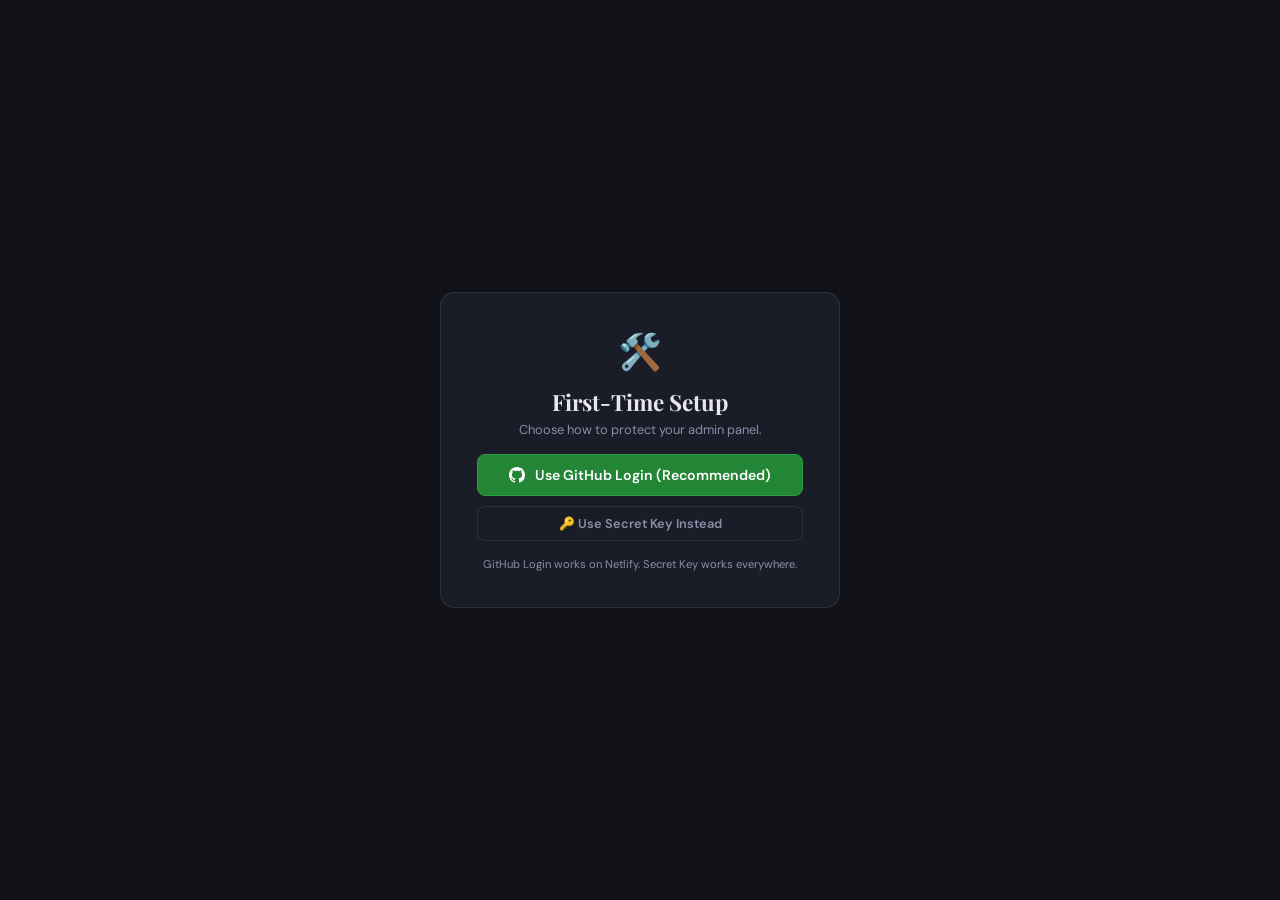
==== commit f500ac0f: "fileV10" ====
--- a/admin/index.html
+++ b/admin/index.html
@@ -1735,7 +1735,6 @@
 
   </div>`;
 }
-}
 
 async function changeSecretKey(){
   const errEl = document.getElementById('keyChangeErr');
